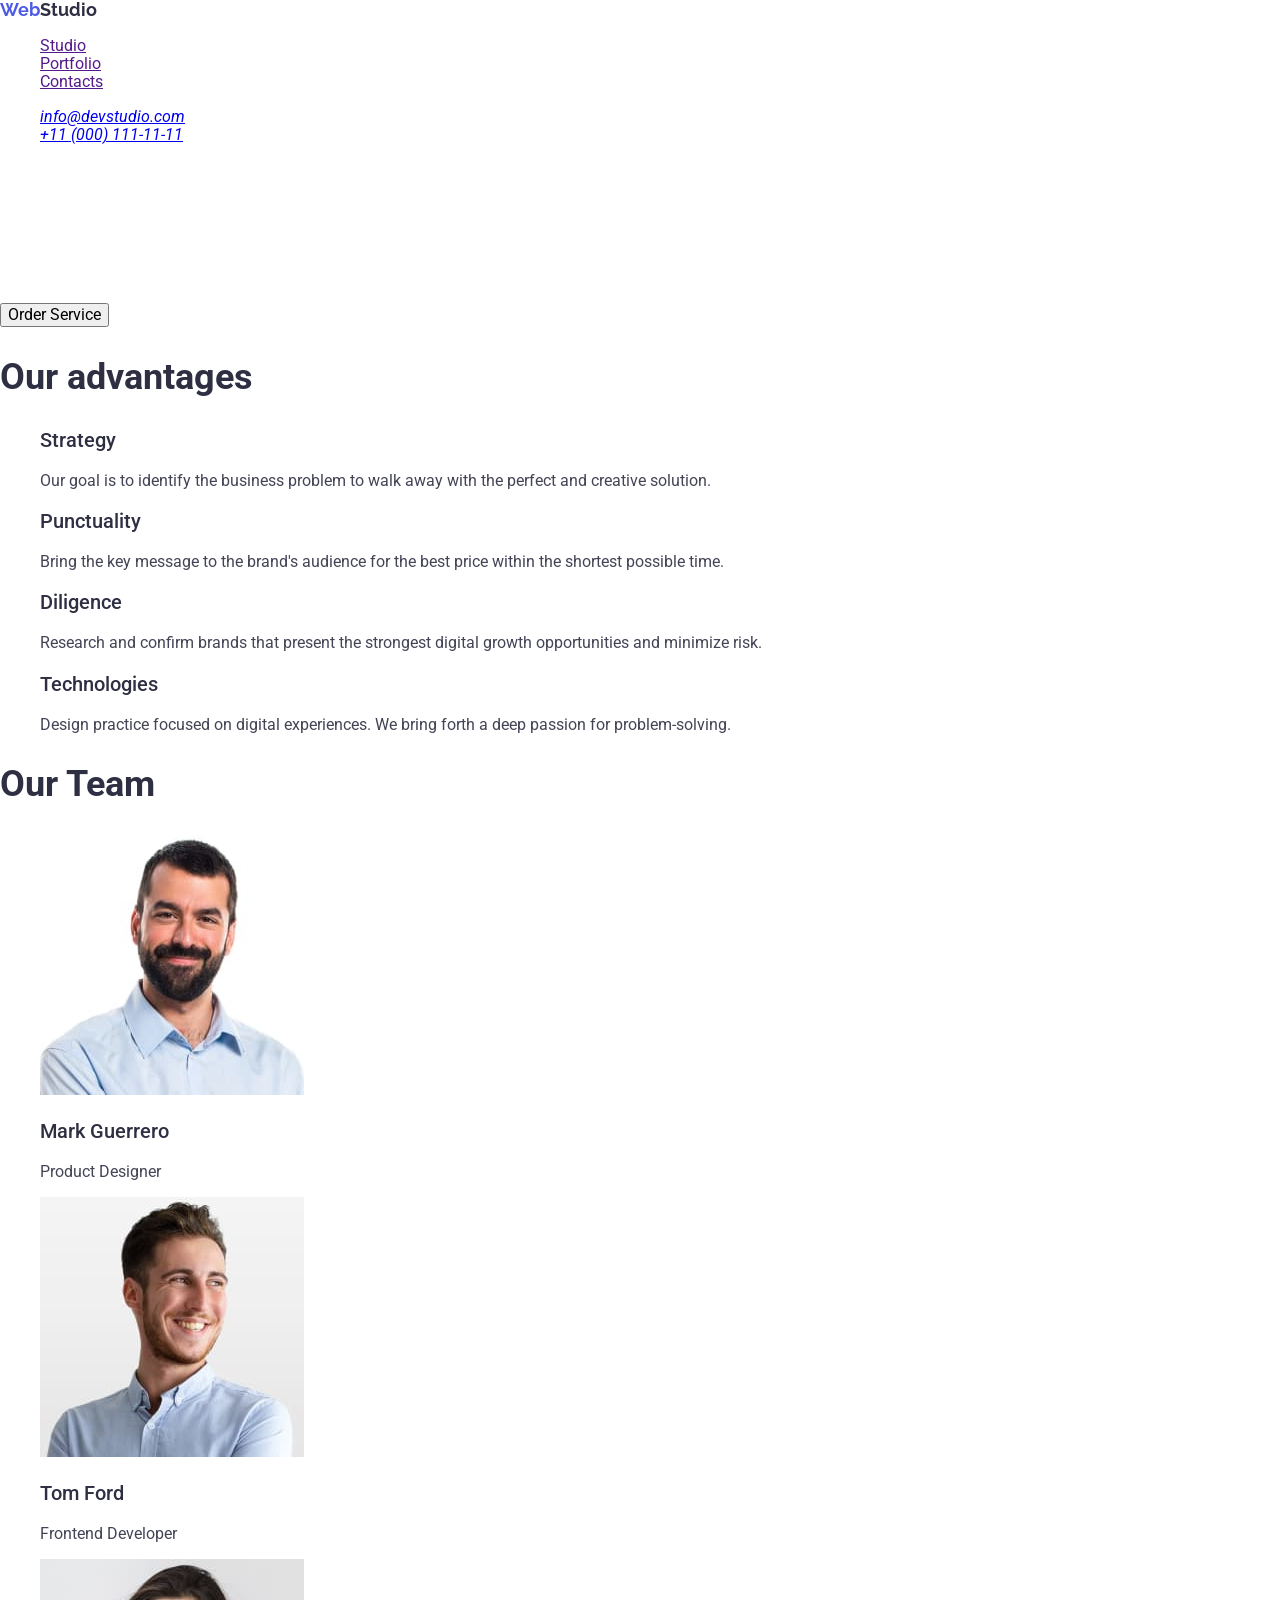
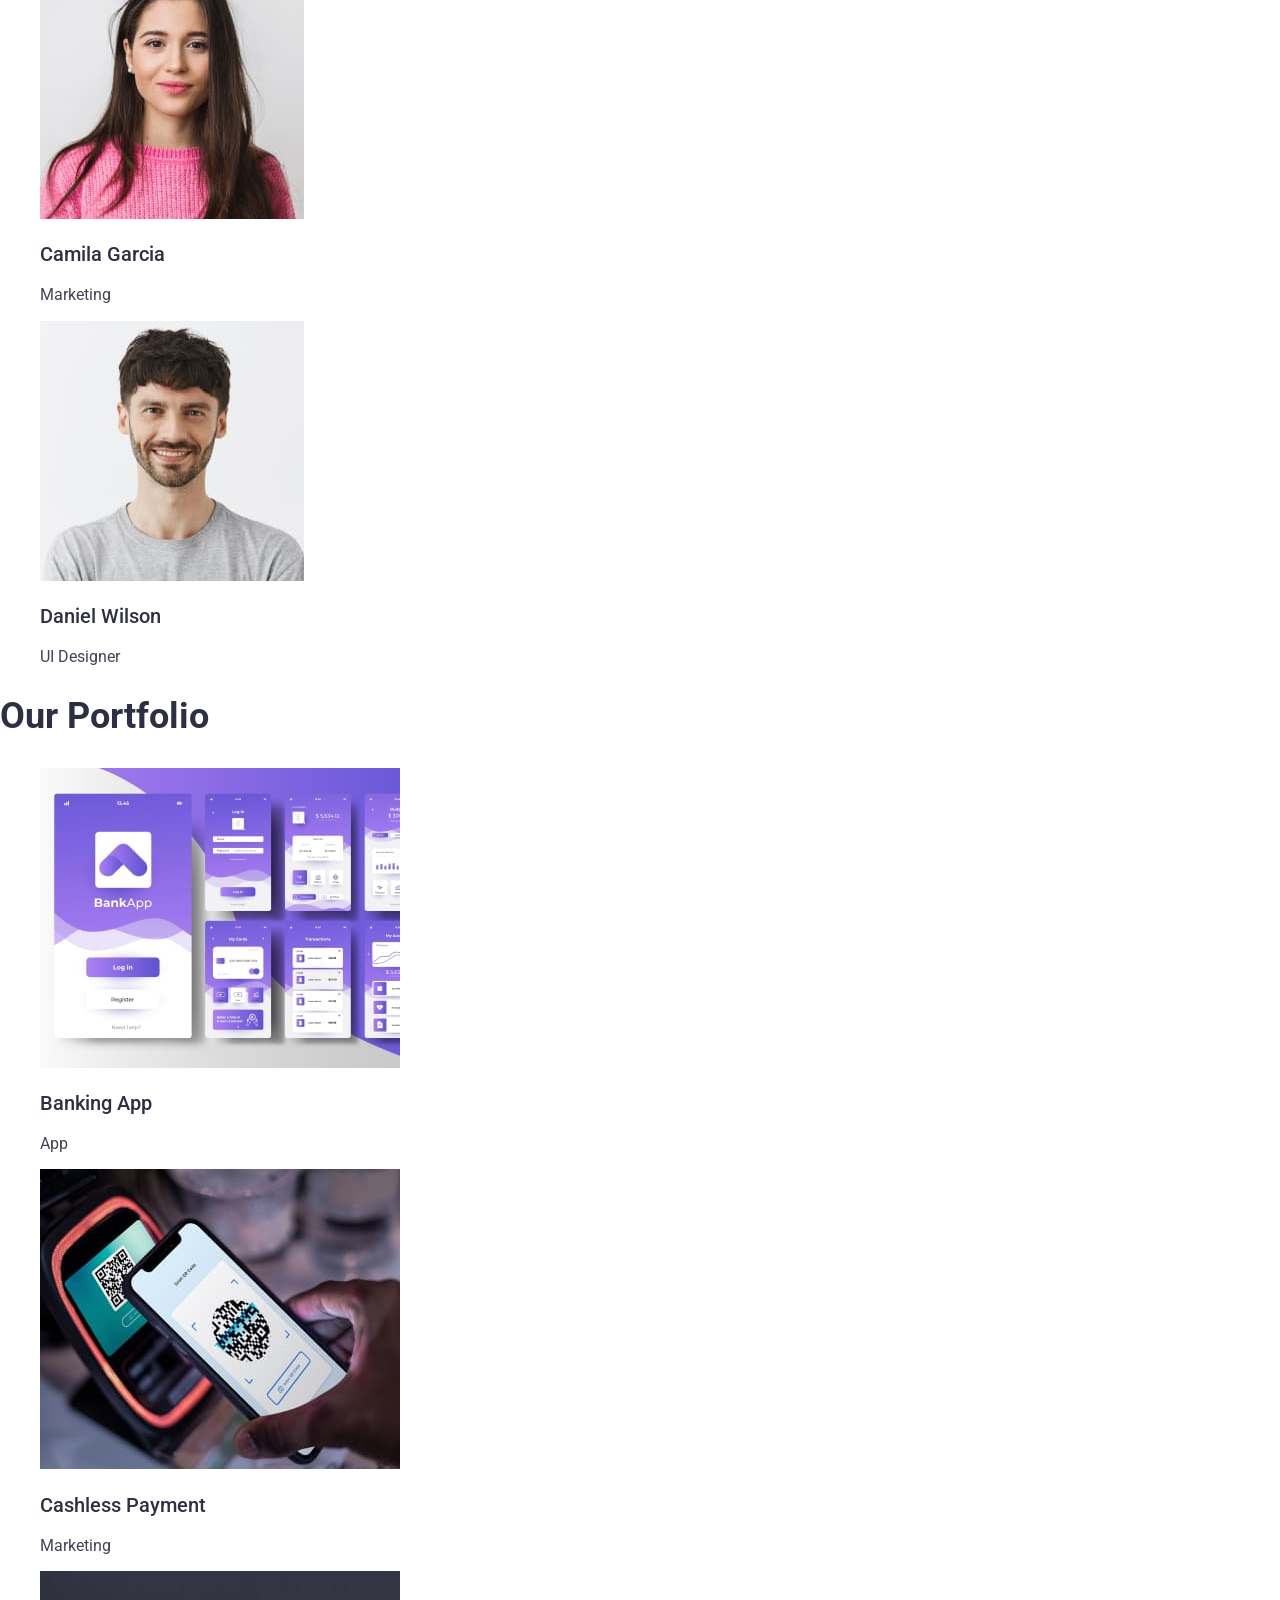
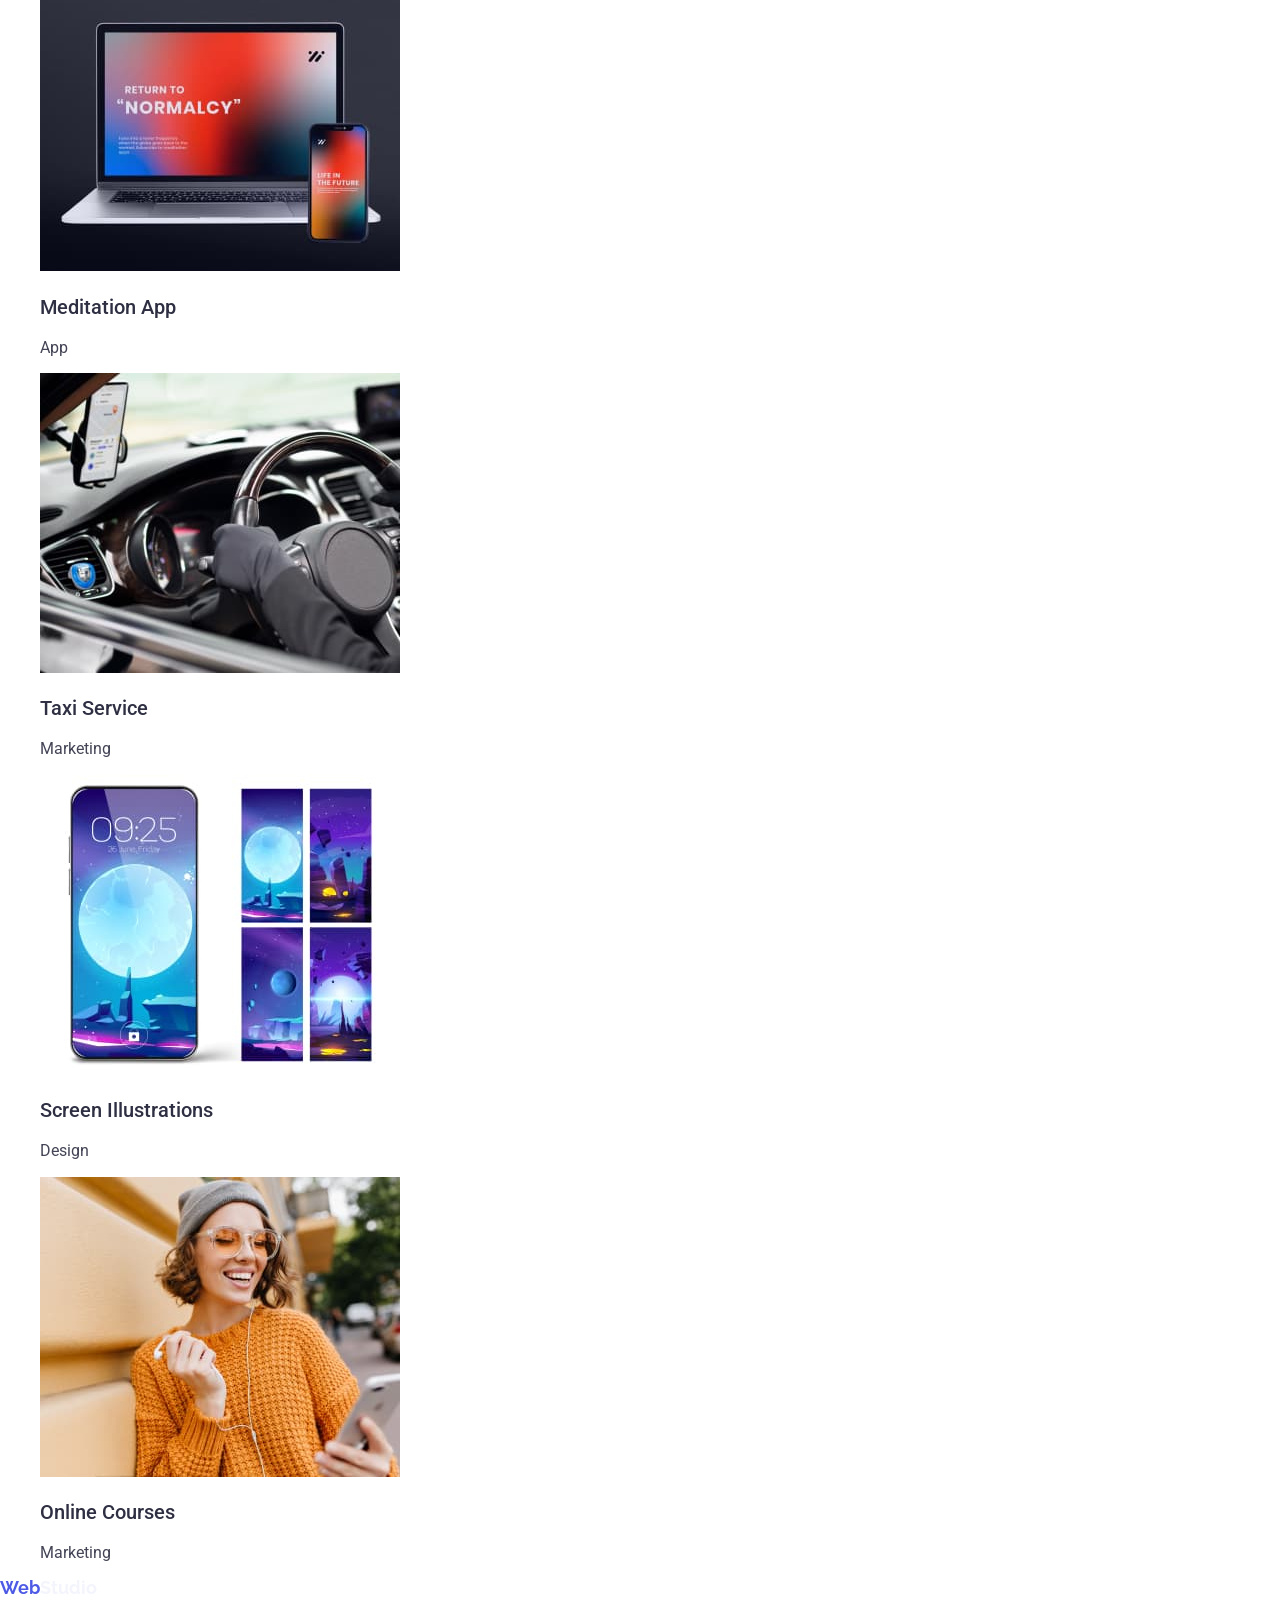
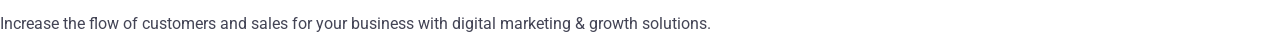
==== index.html @ 0eb59079 "add logo" ====
<!DOCTYPE html>
<html lang="en">
<head>
    <meta charset="UTF-8">
    <meta name="viewport" content="width=device-width, initial-scale=1.0">
    <title>Document</title>
    <link rel="stylesheet" href="https://cdn.jsdelivr.net/npm/modern-normalize@2.0.0/modern-normalize.min.css">
    <link rel="preconnect" href="https://fonts.googleapis.com">
    <link rel="preconnect" href="https://fonts.gstatic.com" crossorigin>
    <link href="https://fonts.googleapis.com/css2?family=Raleway:wght@800&family=Roboto:wght@400;500;700;900&display=swap"
        rel="stylesheet">
    <link rel="stylesheet" href="./css/styles.css" />
</head>
<body>
    <header>
        <nav class="site-nav">
        <a class="link-logo" href="./index.html">
            Web<span class="logo-header">Studio</span>
        </a>
        <ul>
            <li>
                <a class="link" href="">Studio</a>
            </li>
            <li>
                <a class="link" href="">Portfolio</a>
            </li>
            <li>
                <a class="link" href="">Contacts</a>
            </li>
        </ul>
        </nav>
        <address>
        <ul>
            <li><a  href="mailto:info@devstudio.com">info@devstudio.com</a></li>
            <li><a  href="tel:+110001111111">+11 (000) 111-11-11</a></li>
        </ul>
        </address>

    </header>
    <main>
     <section  class="hero">
        <h1 class="hero-title">Effective Solutions for Your Business</h1>
        <button type="button" class="button">Order Service</button>
     </section>
     <section>
        <h2>Our advantages</h2>
        <ul>
            <li>
               <h3>Strategy</h3>
               <p>
                  Our goal is to identify the business
                  problem to walk away with the perfect and creative solution.
               </p>
            </li>
            <li>
                <h3>Punctuality</h3>
                <p>
                   Bring the key message to the brand's audience for the best price within the shortest possible time.
                </p>
            </li>
            <li>
                <h3>Diligence</h3>
                <p>
                   Research and confirm brands that present the strongest digital growth opportunities and minimize risk.
                </p>
            </li>
            <li>
                <h3>Technologies</h3>
                <p>
                   Design practice focused on digital experiences. We bring forth a deep passion for problem-solving.
                </p>
            </li>
        </ul>
     </section>
     <section>
        <h2>Our Team</h2>
        <ul>
            <li>
                <img src="./images/mark.jpg" alt="smiling man with beard in blue shirt" width="264" />
                <h3>Mark Guerrero</h3>
                <p>Product Designer</p>
            </li>
            <li>
                <img src="./images/tom.jpg" alt="smiling man in blue shirt" width="264" />
                <h3>Tom Ford</h3>
                <p>Frontend Developer</p>
            </li>
            <li>
                <img src="./images/camila.jpg" alt="beautiful woman with long hair" width="264" />
                <h3>Camila Garcia</h3>
                <p>Marketing</p>
            </li>
            <li>
                <img src="./images/daniel.jpg" alt="smiling man in gray t-shirt" width="264" />
                <h3>Daniel Wilson</h3>
                <p>UI Designer</p>
            </li>
        </ul>
     </section>
     <section>
        <h2>Our Portfolio</h2>
        <ul>
            <li>
                <img src="./images/portfolio-banking.jpg"  alt="application" width="360" />
               
                <h3>Banking App</h3>
                <p>App</p>
            </li>
            <li>
                <img src="./images/portfolio-cashless.jpg"  alt="phone cachless payment" width="360" />
                <h3>Cashless Payment</h3>
                <p>Marketing</p>
            </li>
            <li>
                <img src="./images/portfolio-meditation.jpg"  alt="laptop" width="360" />
                <h3>Meditation App</h3>
                <p>App</p>
            </li>
            <li>
                <img src="./images/portfolio-taxi.jpg"  alt="steering wheel" width="360" />
                <h3>Taxi Service</h3>
                <p>Marketing</p>
            </li>
            <li>
                <img src="./images/portfolio-screen.jpg"  alt="screen on the phone" width="360" />
                <h3>Screen Illustrations</h3>
                <p>Design</p>
            </li>
            <li>
                <img src="./images/portfolio-online.jpg"  alt="girl with phone" width="360" />
                <h3>Online Courses</h3>
                <p>Marketing</p>
            </li>
        </ul>


     </section>
    </main>
    <footer>
     <a class="link-logo" href="./index.html">
        Web<span class="logo-footer">Studio</span>
    </a>
     <p>Increase the flow of customers and sales for your business with digital marketing & growth solutions.</p>
    </footer>
</body>
</html>
---- css/styles.css ----
/* color
iris - #4D5AE5; primary brand
ocean -#404BBf; pressed
navy blue -#2E2F42; dark
green - #31D0AA;  success
slate - #434455;  text
ligth slate -#8E8F99;  subtle text
cornflower - #E7E9FC;  accent
cloud - #F4F4FD; light background
navy blue modal - #2E2F42; modal overlay
grey - #2E2F42; hero background               ?
white - #FFFFFF; white background
dairy - #FCFCFC; modal background

*/


body {
    background-color: #ffffff;
    color: #434455;
    font-family: Roboto, sans-serif;
    font-weight: 400;
    font-size: 16px;

    
}
ul {
    list-style-type: none;
}

/*Headlines*/
h1 {
    color: #ffffff;
    font-weight: 700;
    font-size: 56px;
    line-height: 1.17;
    text-align: center;

}
h2 {
    color: #2E2F42;
    font-weight: 700;
    font-size: 36px;
}
h3 {
    color: #2E2F42;
    font-weight: 500;
    font-size: 20px;
}
/*Header*/
/*Logo*/
.link-logo {
    font-family: Raleway;
    font-weight: 700;
    font-size: 18px;
    color: #4D5AE5;
    text-decoration: none;
}
.logo-header {
    color: #2E2F42;
}
.logo-footer {
    color: #F4F4FD;
}
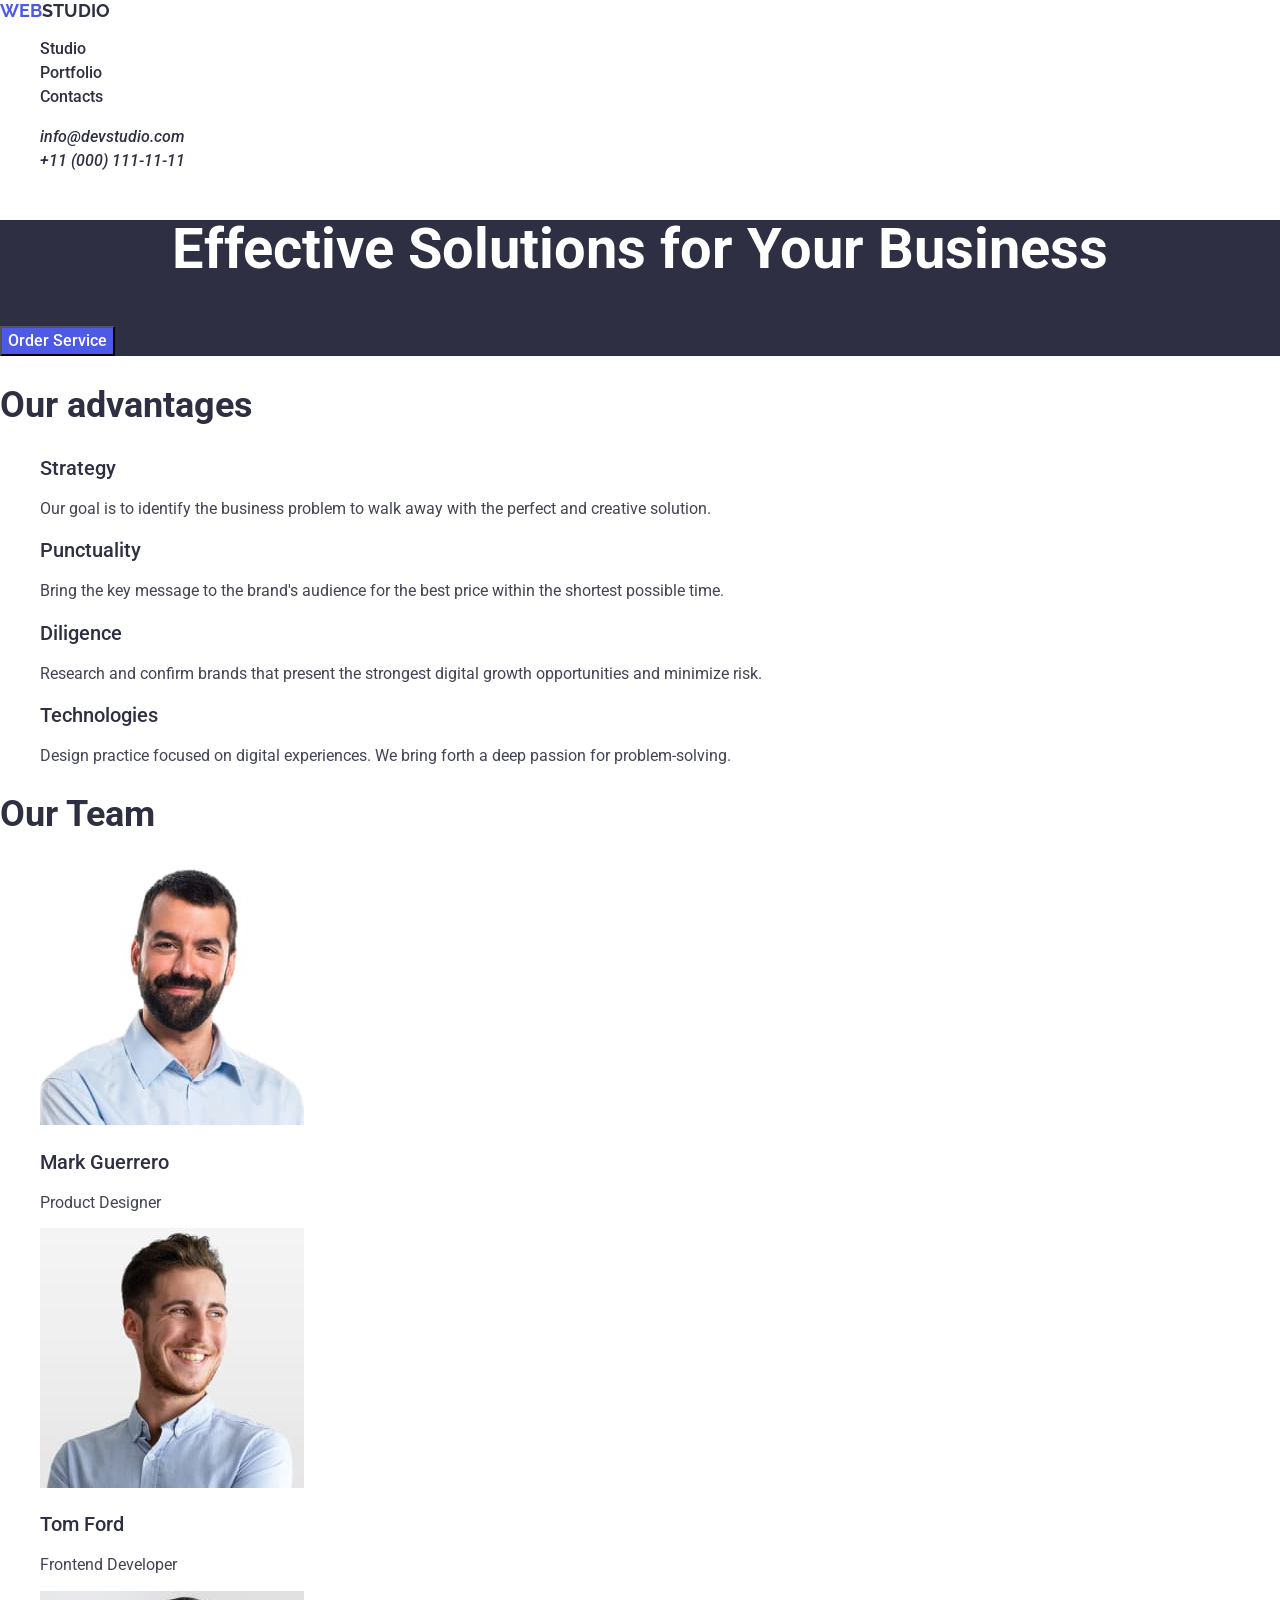
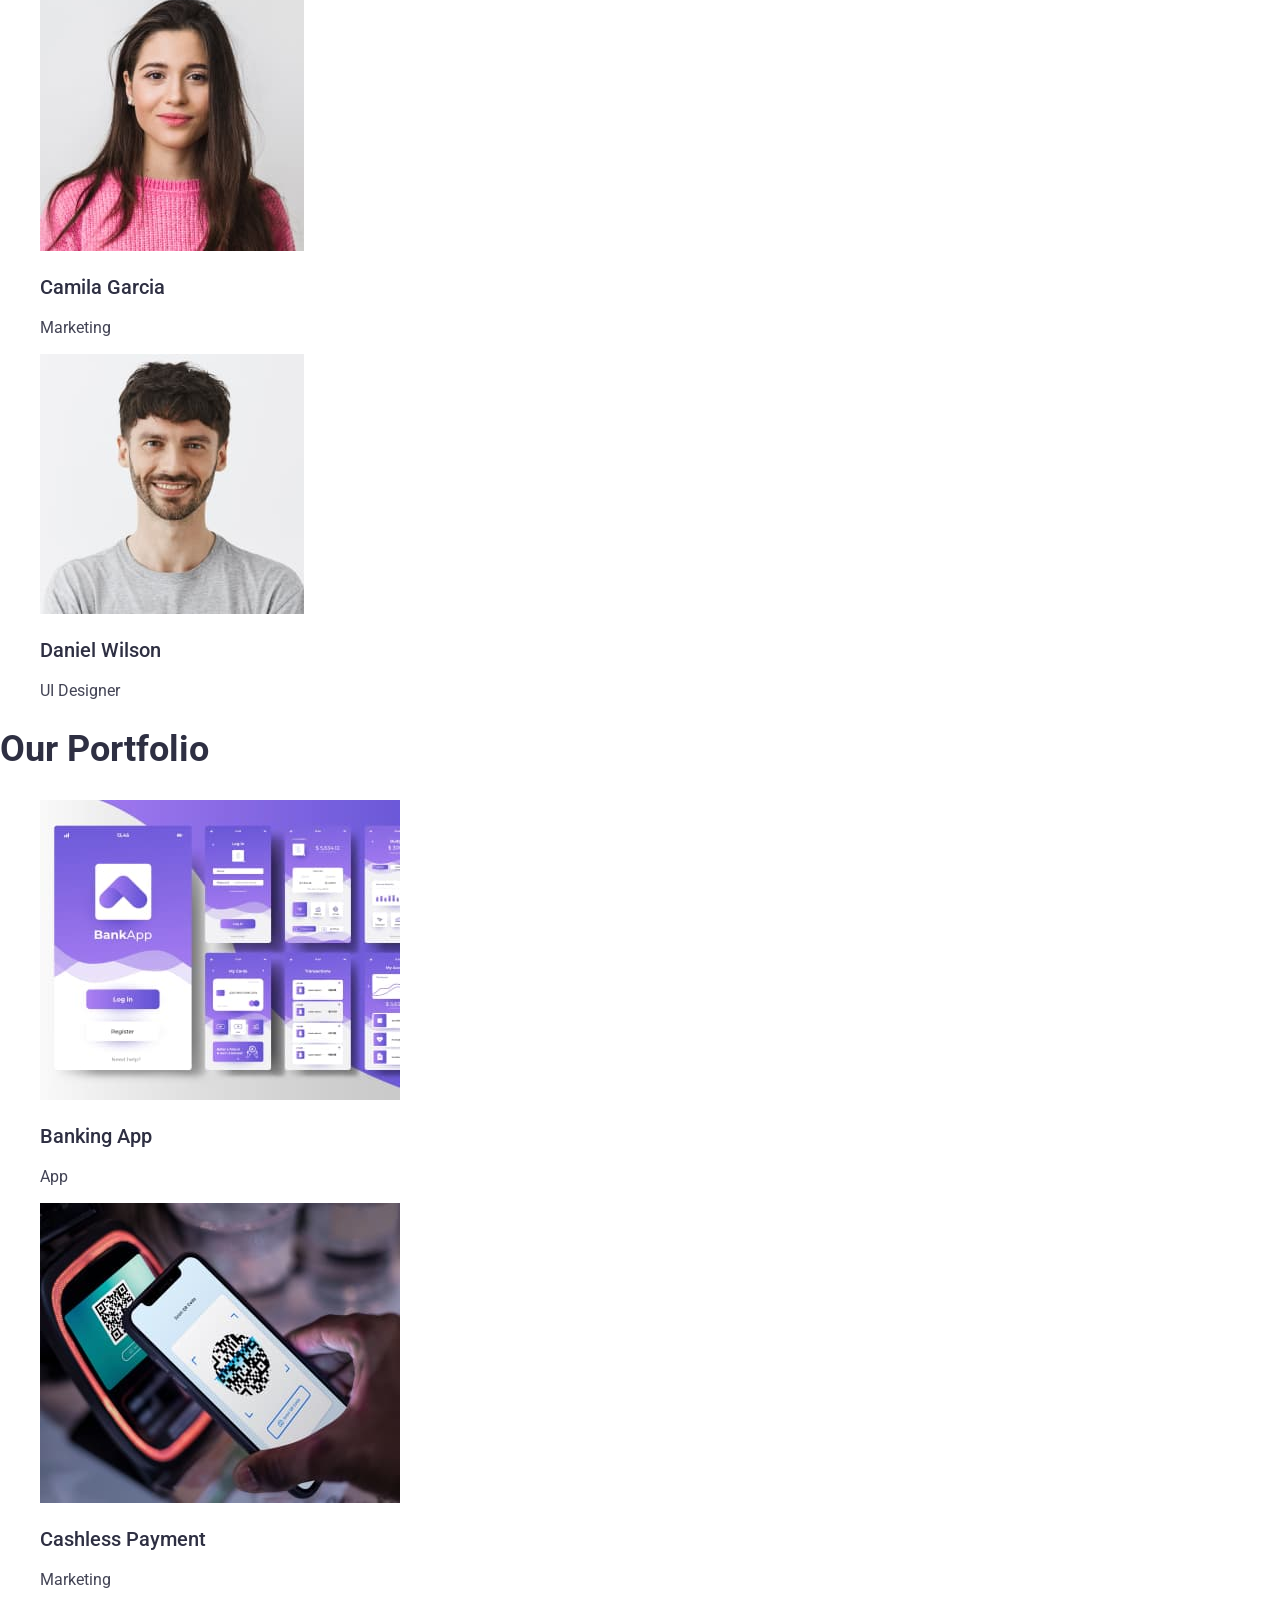
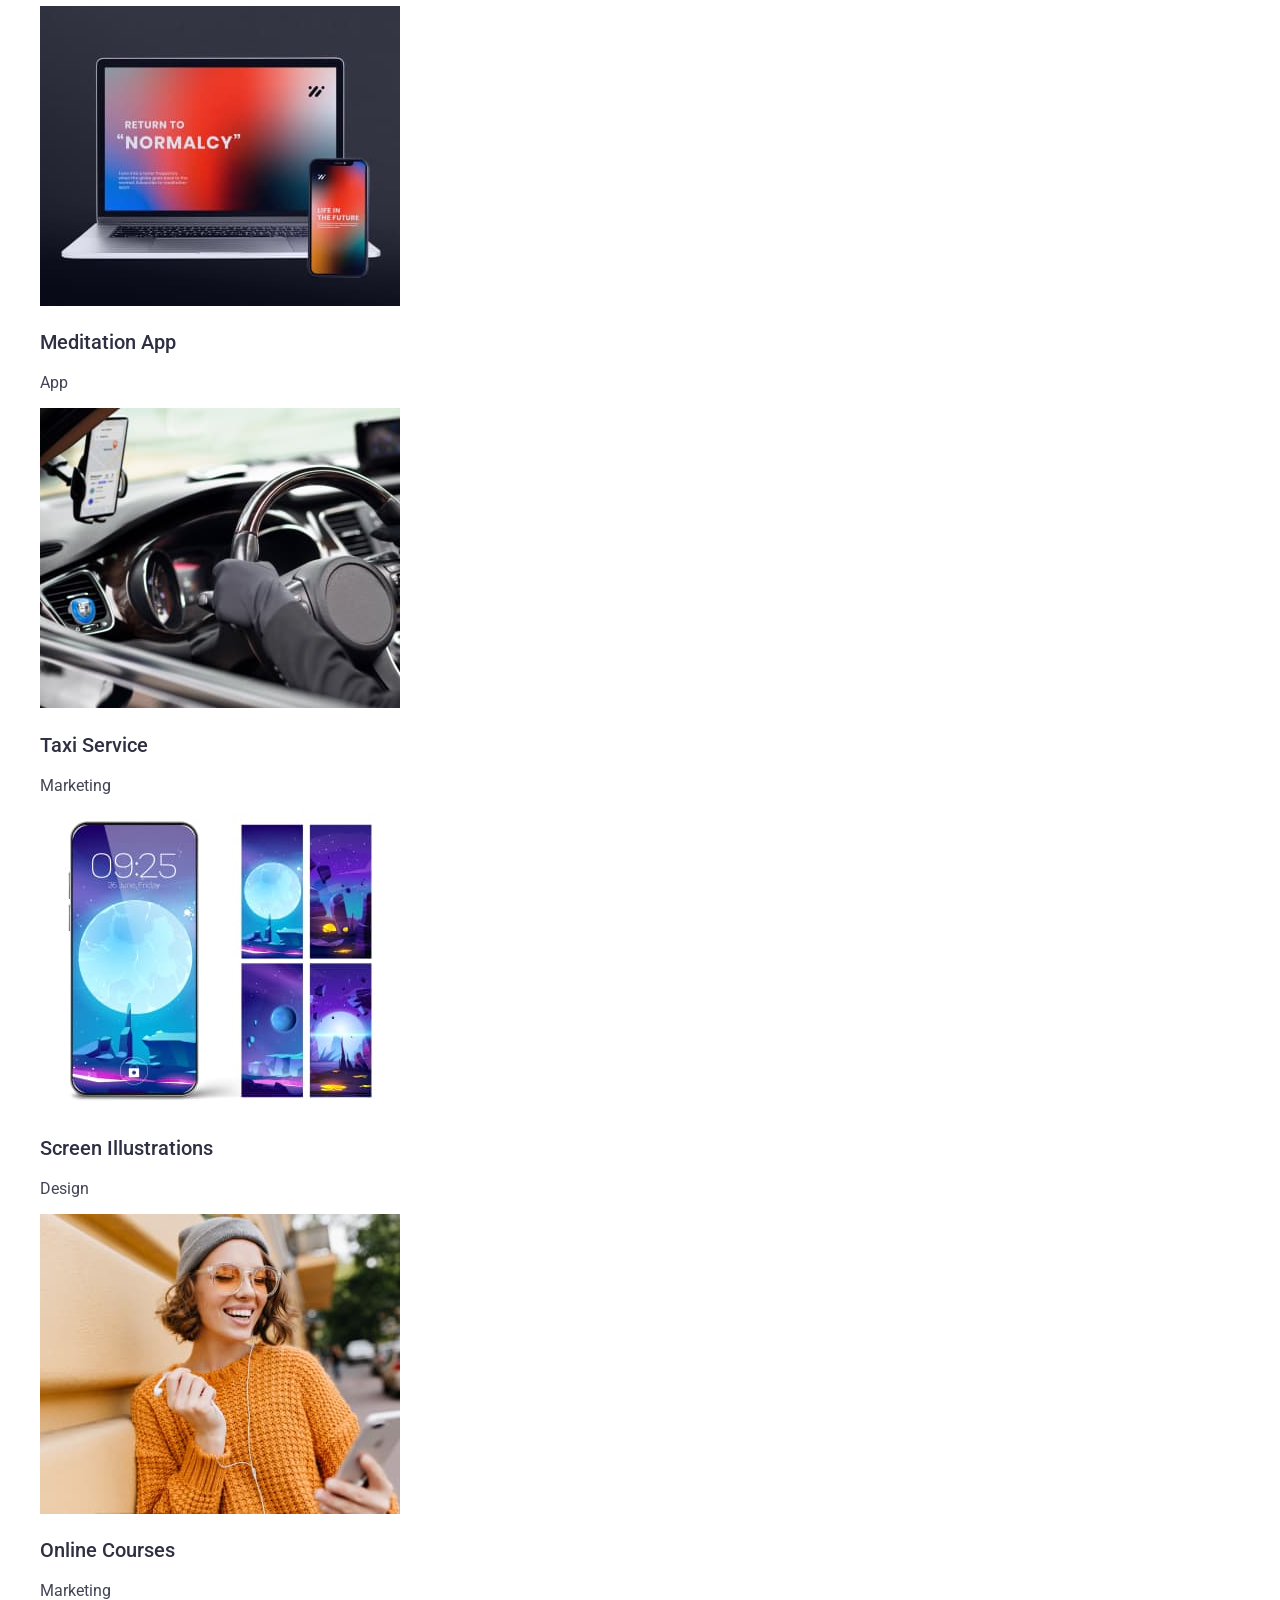
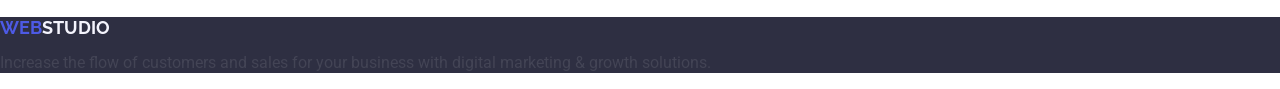
==== commit 1a187c91: "logo and button" ====
--- a/index.html
+++ b/index.html
@@ -29,10 +29,10 @@
             </li>
         </ul>
         </nav>
-        <address>
+        <address class="contact">
         <ul>
-            <li><a  href="mailto:info@devstudio.com">info@devstudio.com</a></li>
-            <li><a  href="tel:+110001111111">+11 (000) 111-11-11</a></li>
+            <li><a class="link "  href="mailto:info@devstudio.com">info@devstudio.com</a></li>
+            <li><a class="link" href="tel:+110001111111">+11 (000) 111-11-11</a></li>
         </ul>
         </address>
 
@@ -136,7 +136,7 @@
 
      </section>
     </main>
-    <footer>
+    <footer class="footer">
      <a class="link-logo" href="./index.html">
         Web<span class="logo-footer">Studio</span>
     </a>
--- a/css/styles.css
+++ b/css/styles.css
@@ -33,7 +33,7 @@
     color: #ffffff;
     font-weight: 700;
     font-size: 56px;
-    line-height: 1.17;
+    line-height: 1.07;
     text-align: center;
 
 }
@@ -41,19 +41,26 @@
     color: #2E2F42;
     font-weight: 700;
     font-size: 36px;
+    line-height: 1.11;
 }
 h3 {
     color: #2E2F42;
     font-weight: 500;
     font-size: 20px;
+    line-height: 1.2;
+}
+p {
+
 }
 /*Header*/
 /*Logo*/
 .link-logo {
-    font-family: Raleway;
+    font-family: Raleway, sans-serif;
     font-weight: 700;
     font-size: 18px;
     color: #4D5AE5;
+    line-height: 1.17;
+    text-transform: uppercase;
     text-decoration: none;
 }
 .logo-header {
@@ -61,4 +68,42 @@
 }
 .logo-footer {
     color: #F4F4FD;
+}
+.link {
+    text-decoration: none;
+    color: #2E2F42 ;
+    font-weight: 500;
+    line-height: 1.5;
+
+}
+.link:hover {
+    color: #404BBf
+}
+.link:focus {
+    color: #404BBf
+}
+.contact .link{
+    text-decoration: none;
+    line-height: 1.5;
+}
+/*Hero*/
+.hero {
+    background-color: #2E2F42 ;
+}
+/*Button*/
+.button {
+    background-color: #4D5AE5 ;
+    color: #FFFFFF;
+    font-weight: 500;
+    line-height: 1.5;
+    align-items: center;
+    text-align: center;
+    cursor: pointer;
+}
+.button:hover {
+    background-color: #404BBf;
+}
+/*Footer*/
+footer {
+    background-color: #2E2F42;
 }
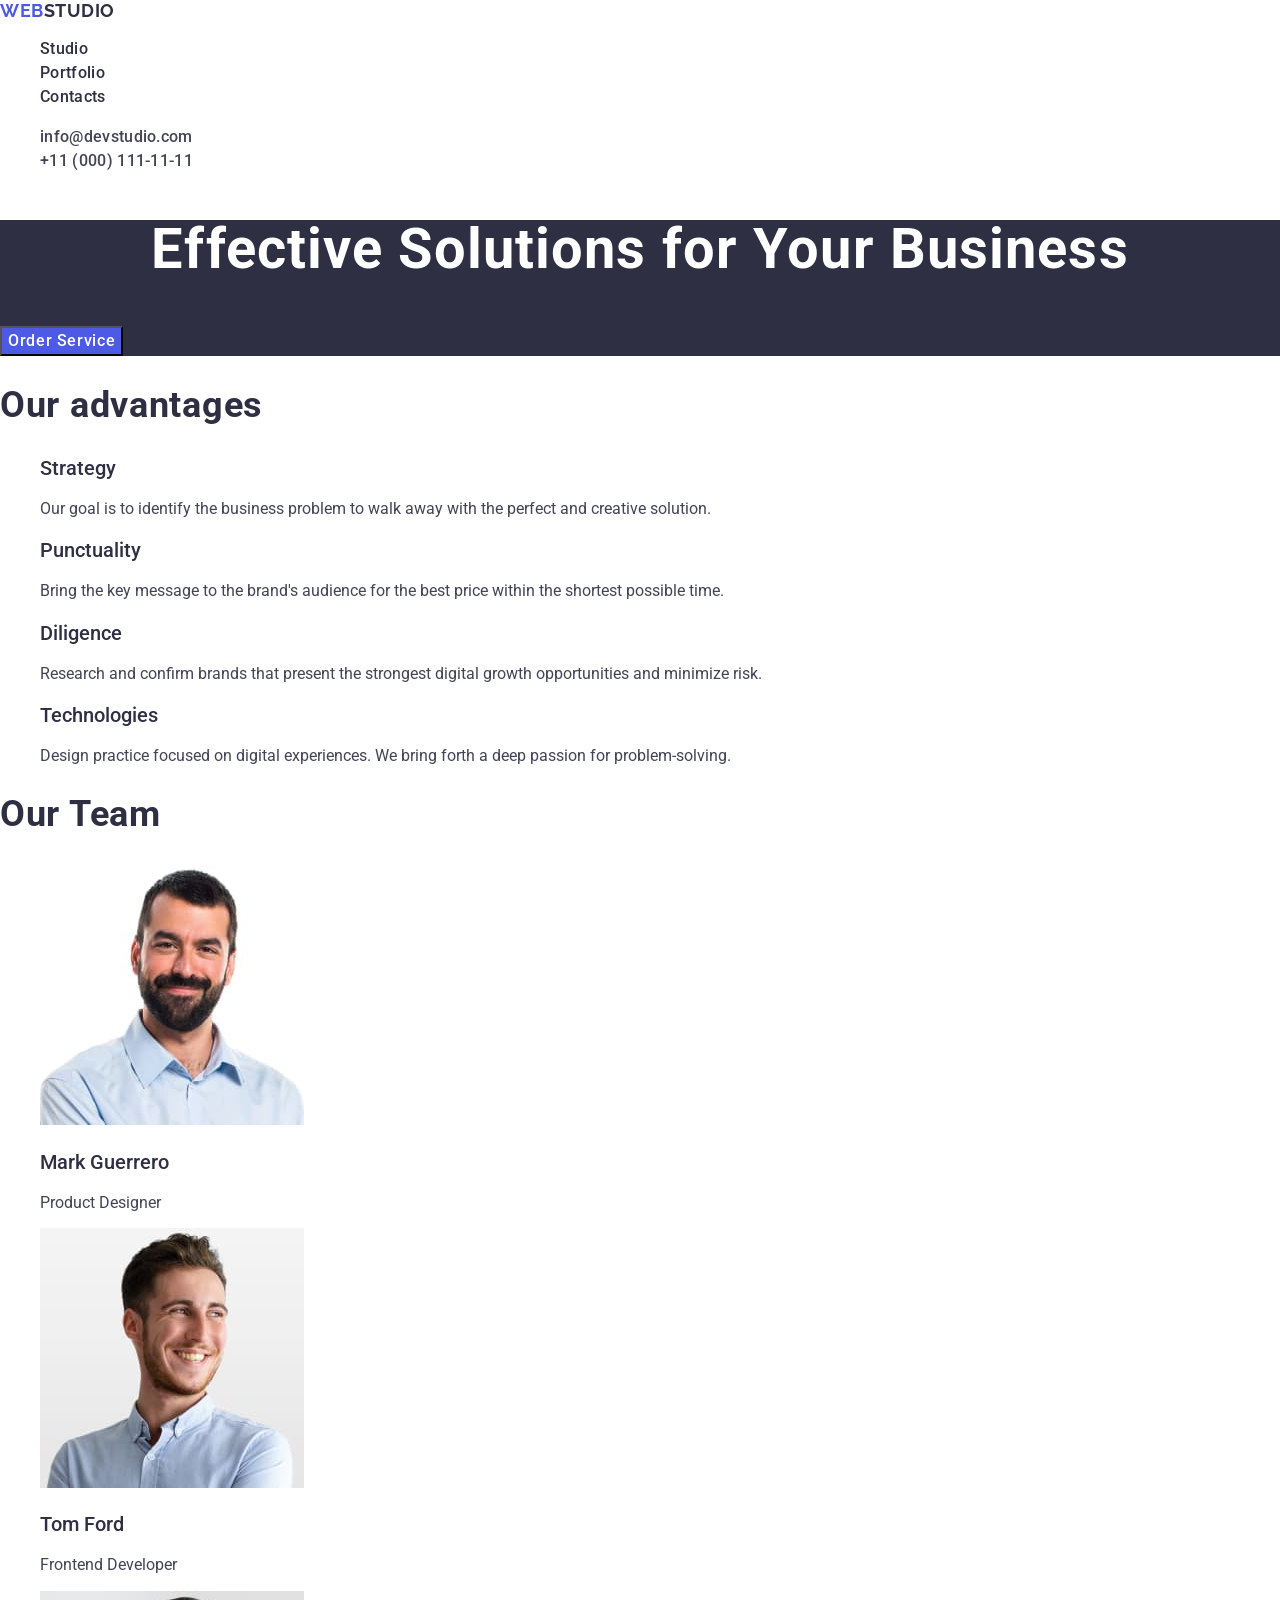
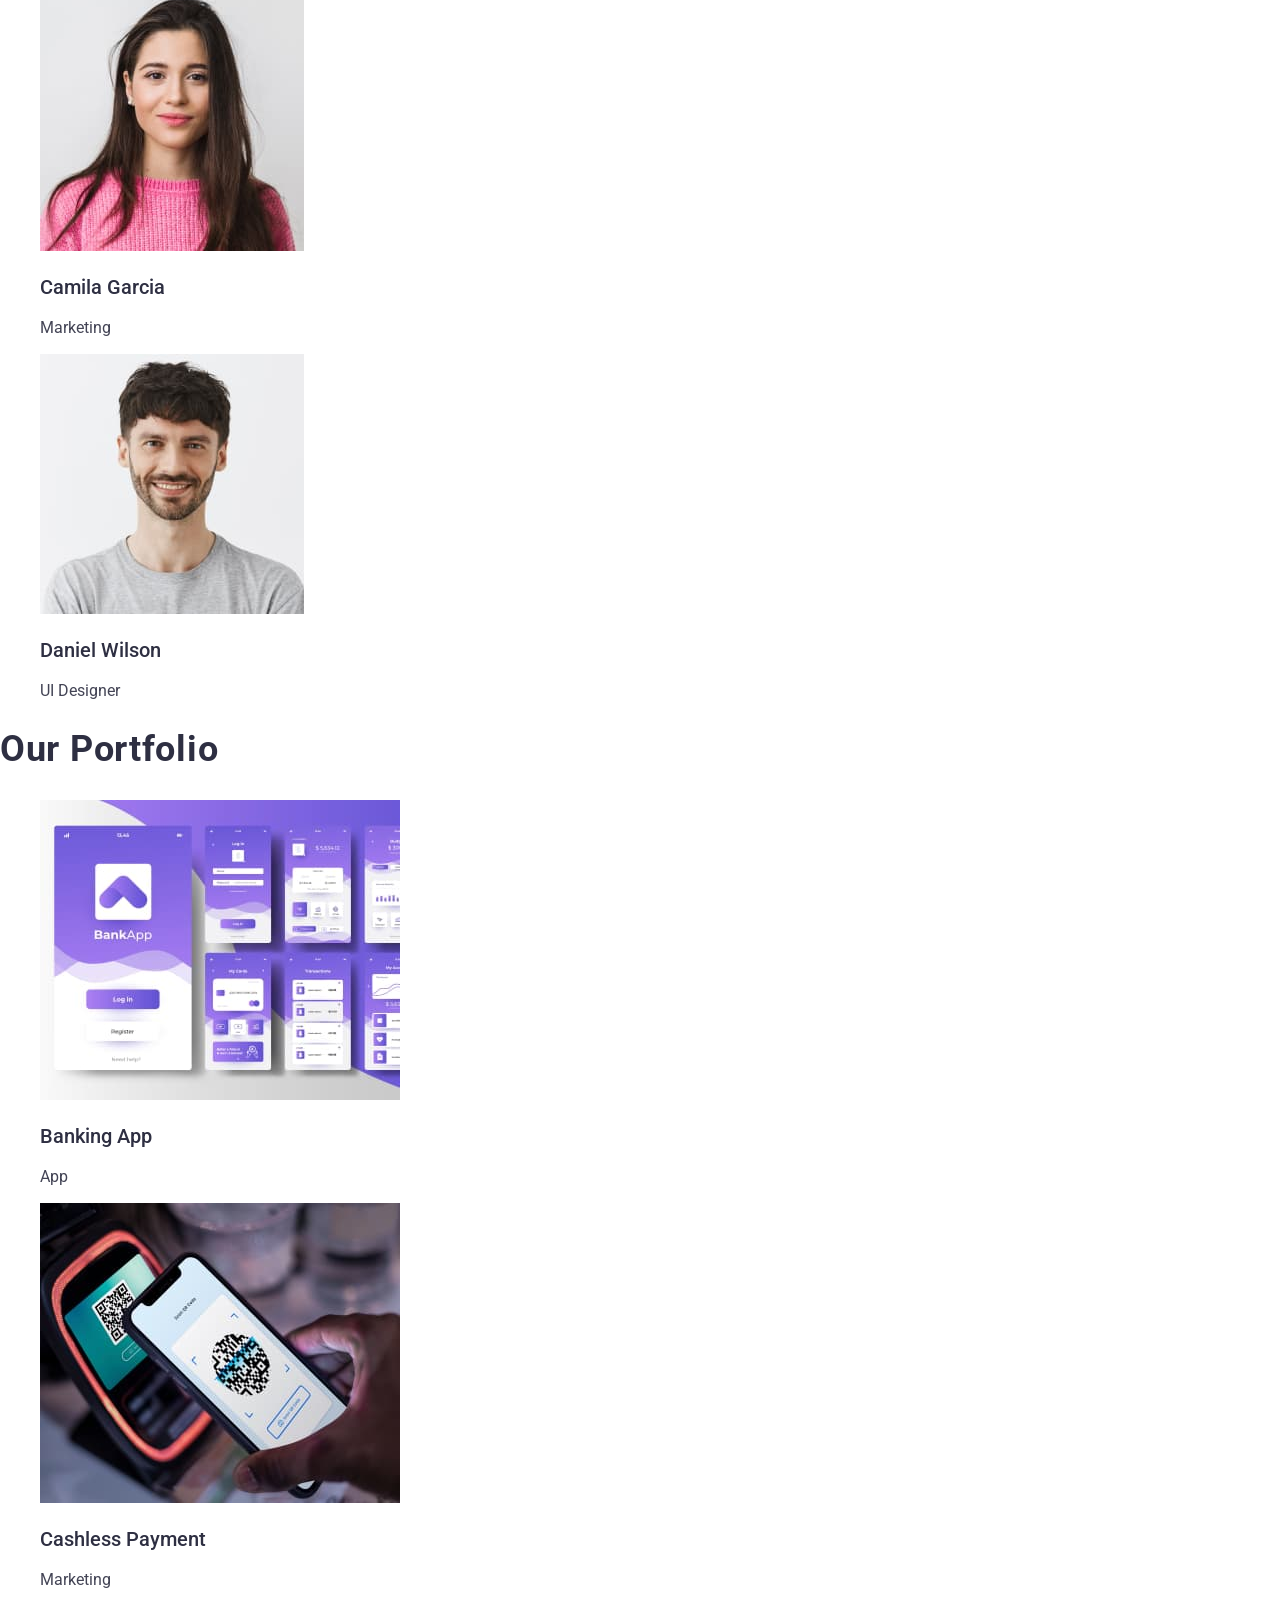
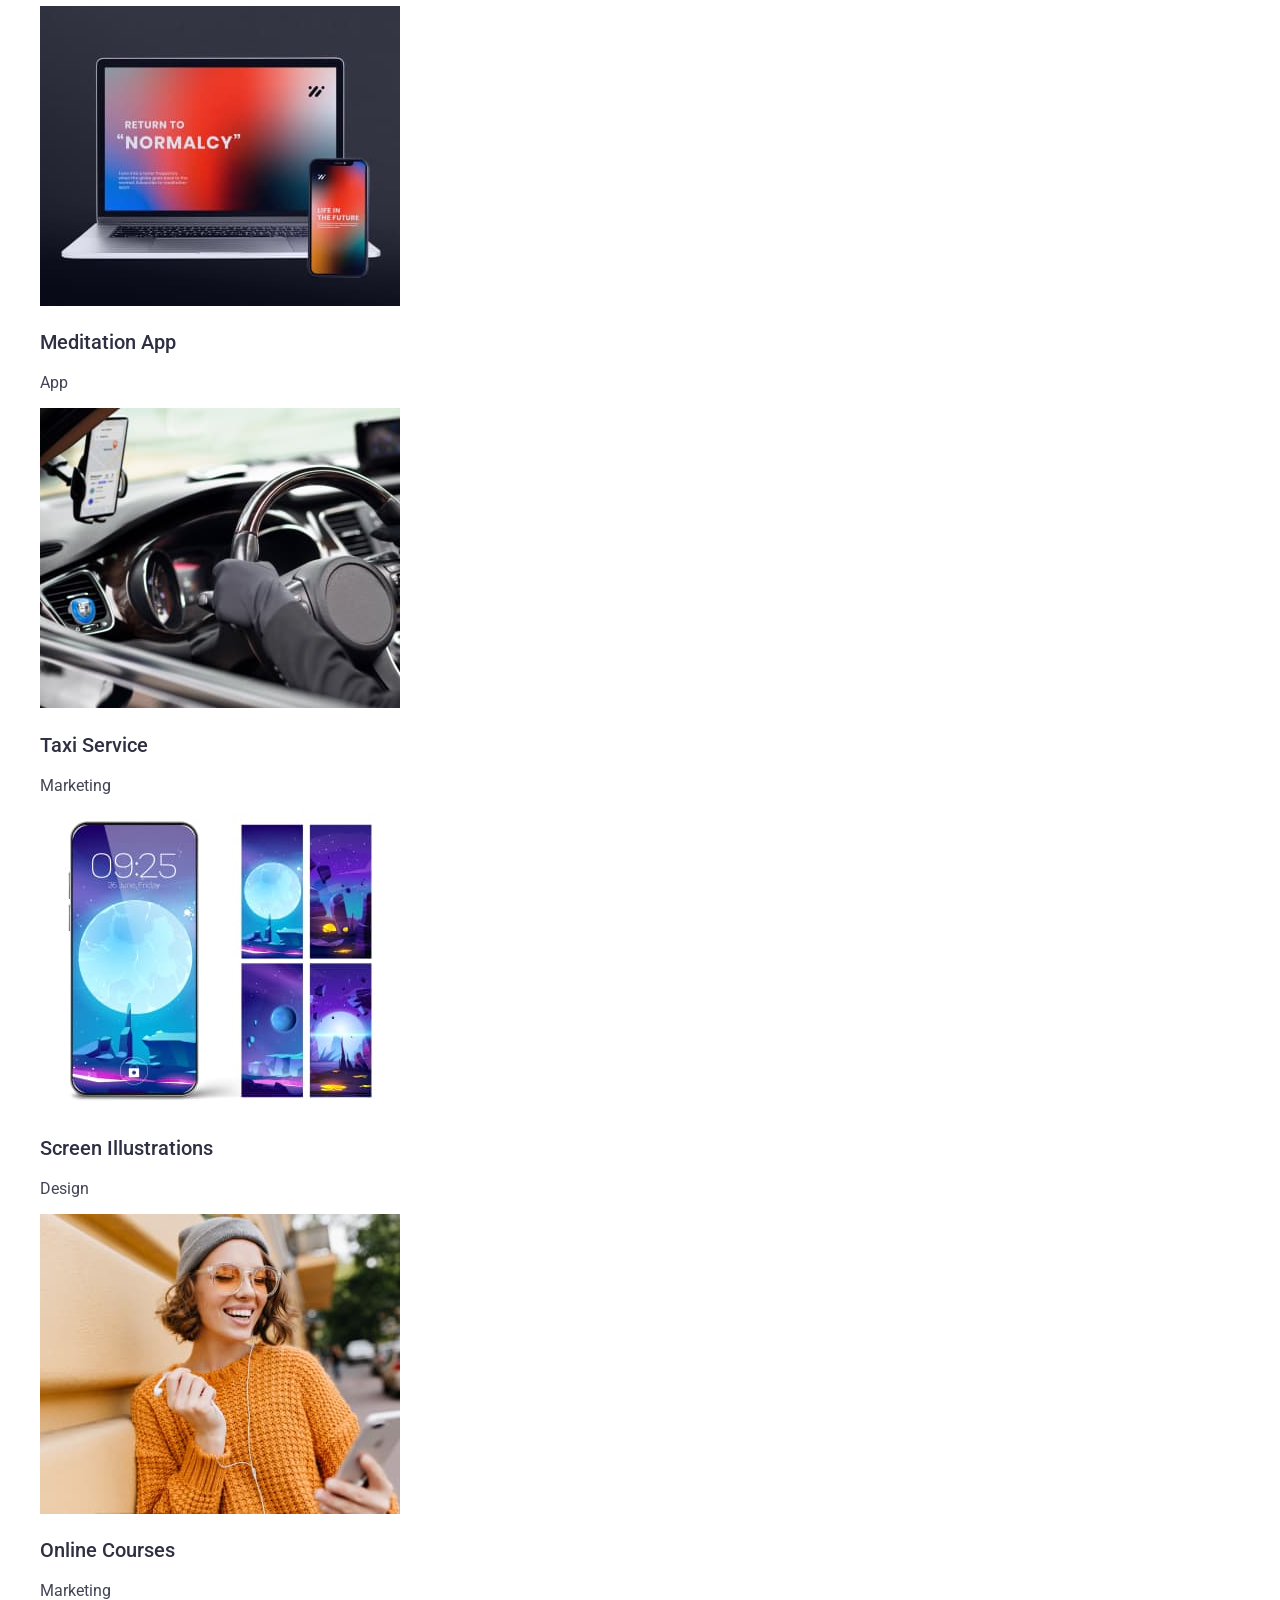
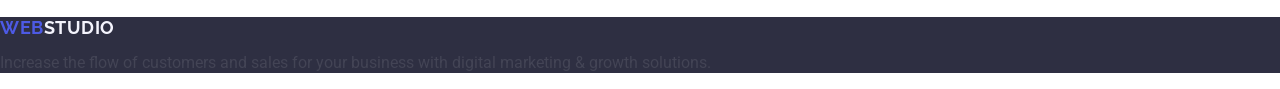
==== commit dc748115: "changed" ====
--- a/index.html
+++ b/index.html
@@ -19,7 +19,7 @@
         </a>
         <ul>
             <li>
-                <a class="link" href="">Studio</a>
+                <a class="link" href="./index.html">Studio</a>
             </li>
             <li>
                 <a class="link" href="">Portfolio</a>
--- a/css/styles.css
+++ b/css/styles.css
@@ -35,6 +35,7 @@
     font-size: 56px;
     line-height: 1.07;
     text-align: center;
+    letter-spacing: 0.02em;
 
 }
 h2 {
@@ -42,6 +43,7 @@
     font-weight: 700;
     font-size: 36px;
     line-height: 1.11;
+    letter-spacing: 0.02em
 }
 h3 {
     color: #2E2F42;
@@ -62,6 +64,7 @@
     line-height: 1.17;
     text-transform: uppercase;
     text-decoration: none;
+    letter-spacing: 0.03em
 }
 .logo-header {
     color: #2E2F42;
@@ -74,6 +77,7 @@
     color: #2E2F42 ;
     font-weight: 500;
     line-height: 1.5;
+    letter-spacing: 0.02em
 
 }
 .link:hover {
@@ -82,9 +86,15 @@
 .link:focus {
     color: #404BBf
 }
+address {
+font-style: normal
+}
 .contact .link{
     text-decoration: none;
     line-height: 1.5;
+    letter-spacing: 0.02em;
+    color: #434455;
+
 }
 /*Hero*/
 .hero {
@@ -99,8 +109,12 @@
     align-items: center;
     text-align: center;
     cursor: pointer;
+    letter-spacing: 0.04em;
 }
 .button:hover {
+    background-color: #404BBf;
+}
+.button:focus {
     background-color: #404BBf;
 }
 /*Footer*/
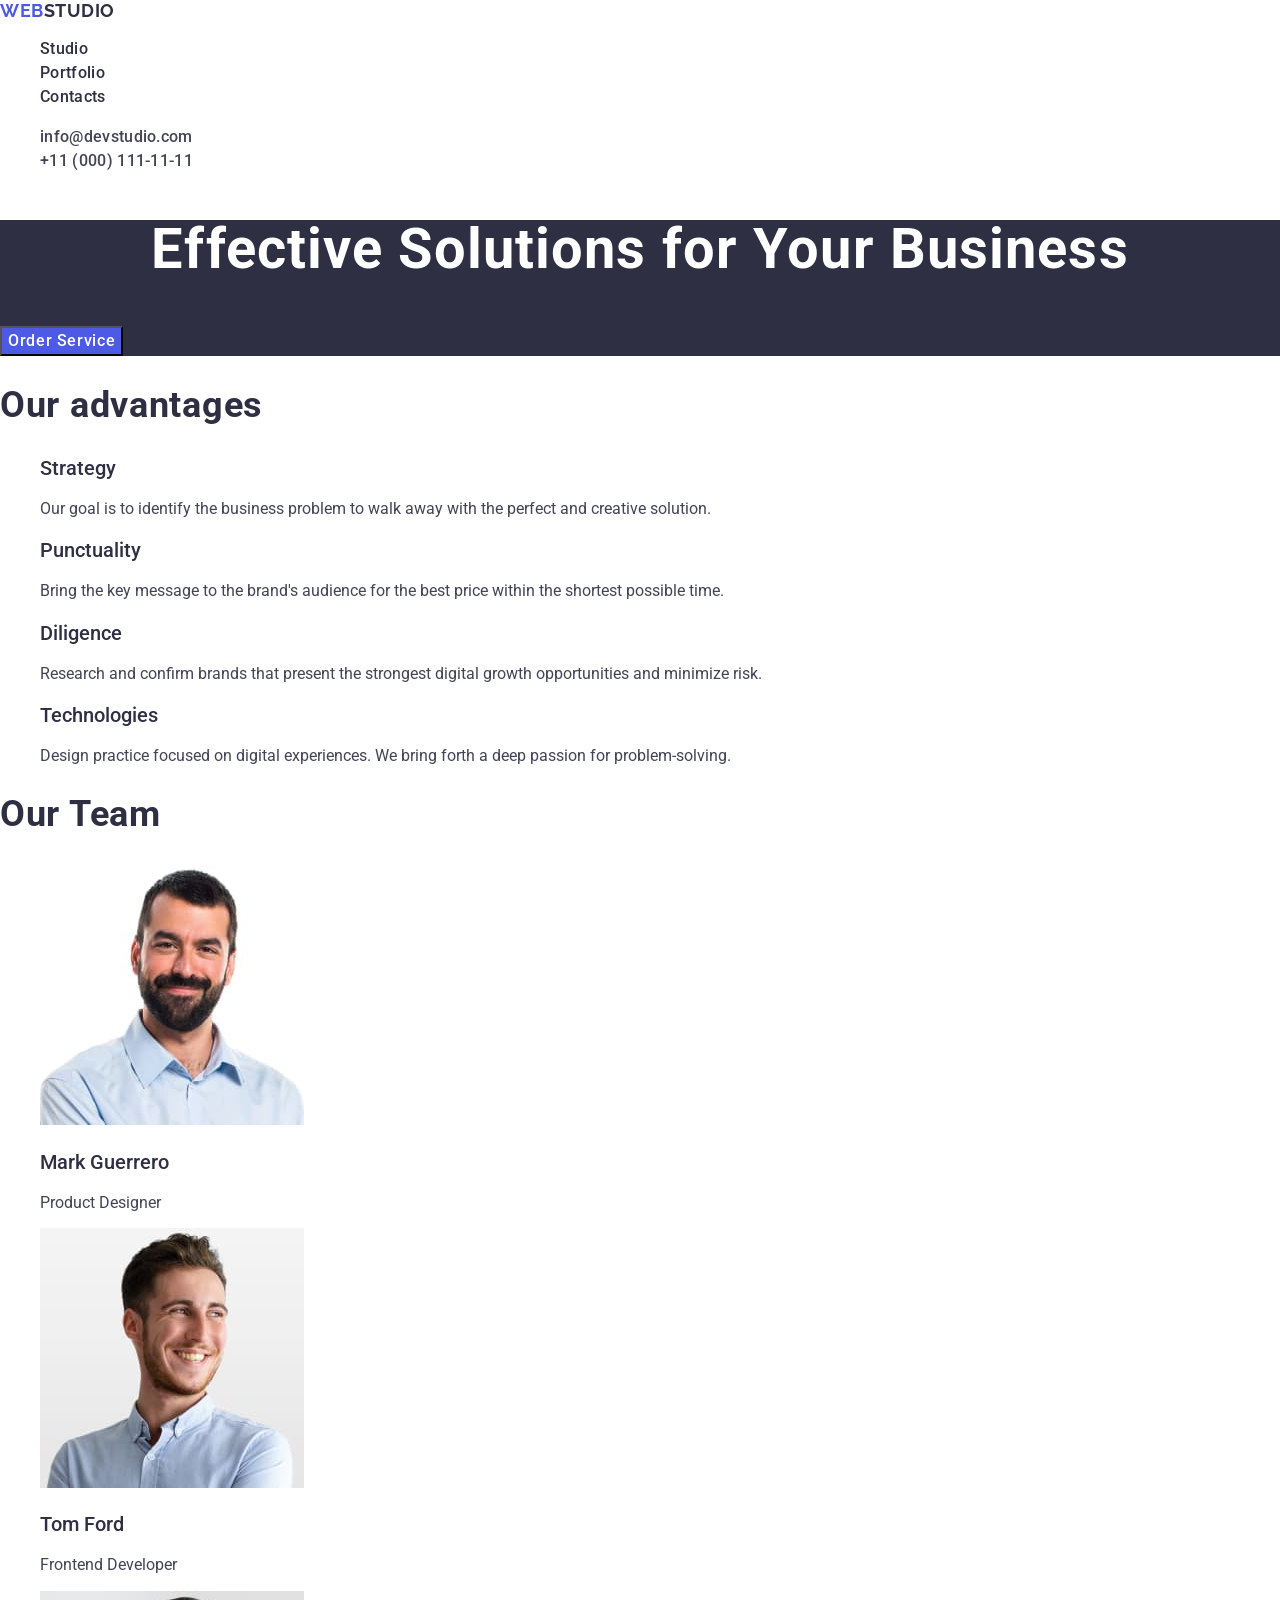
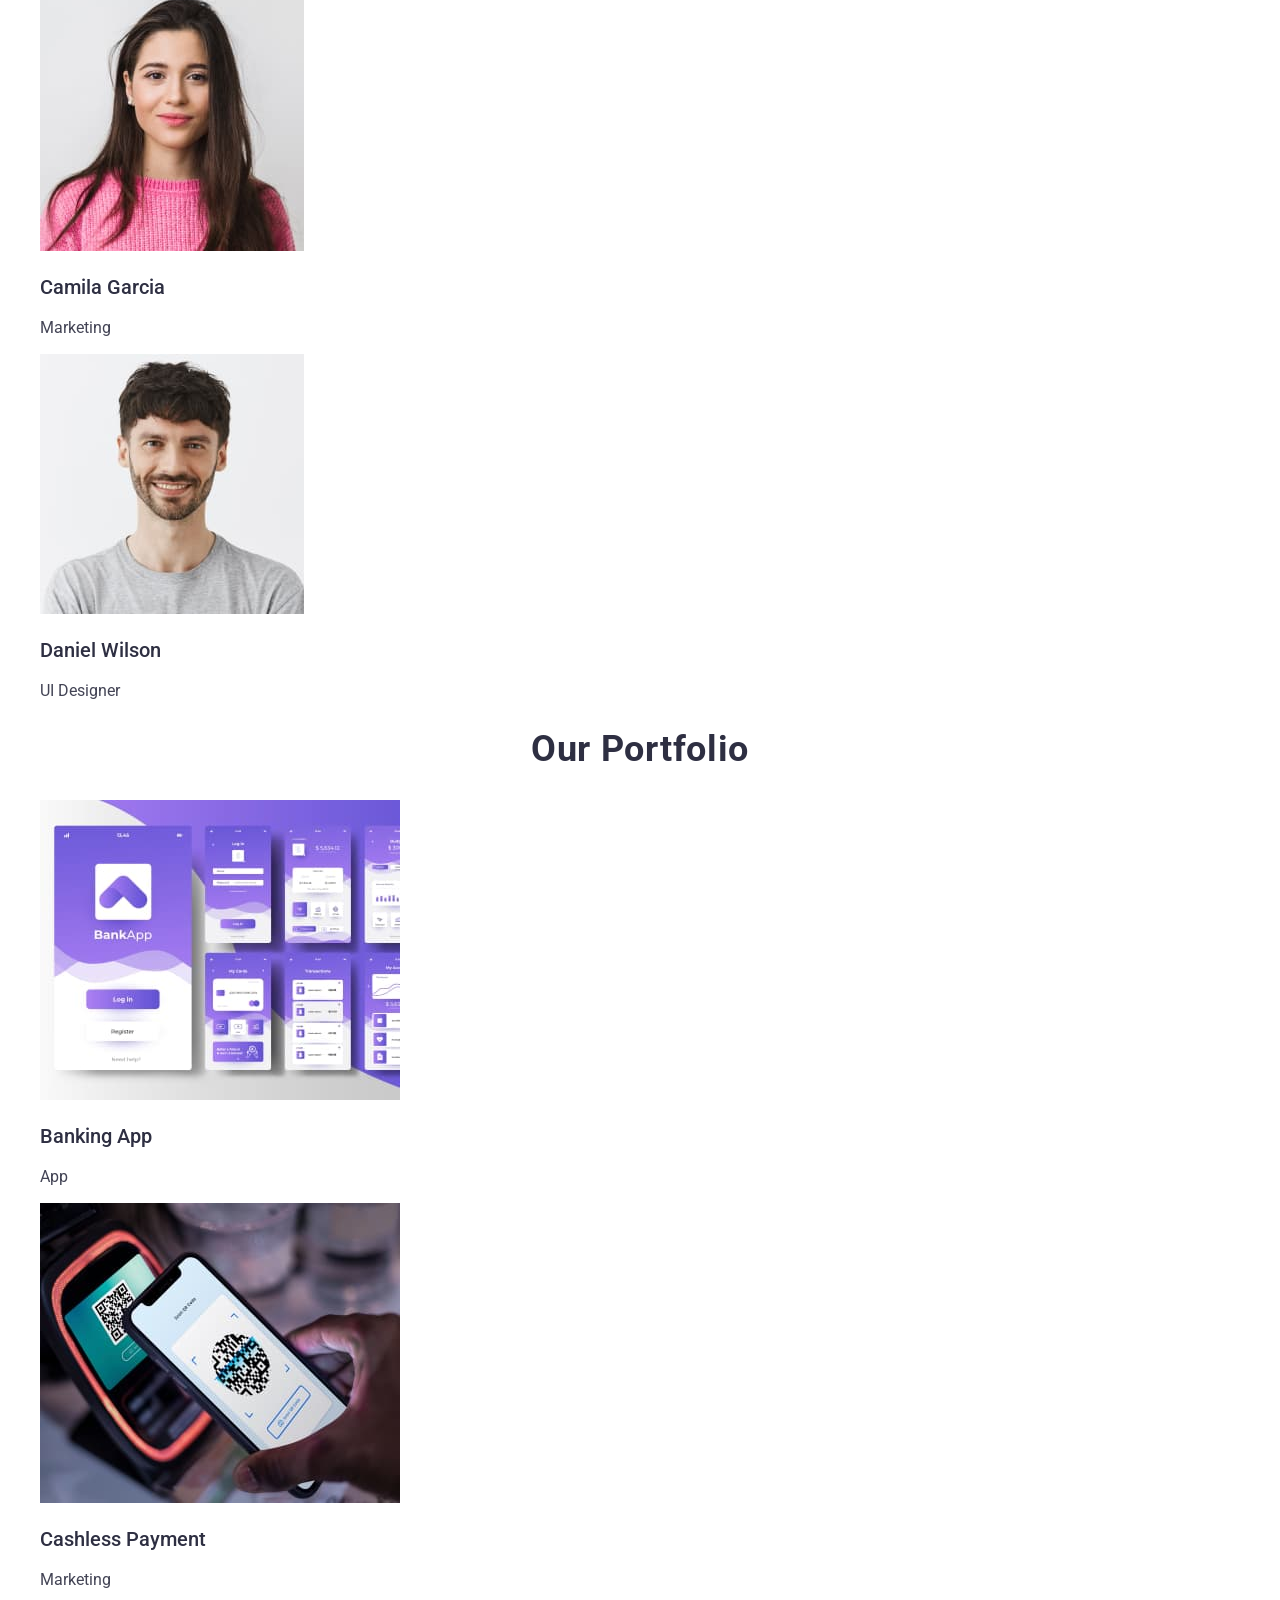
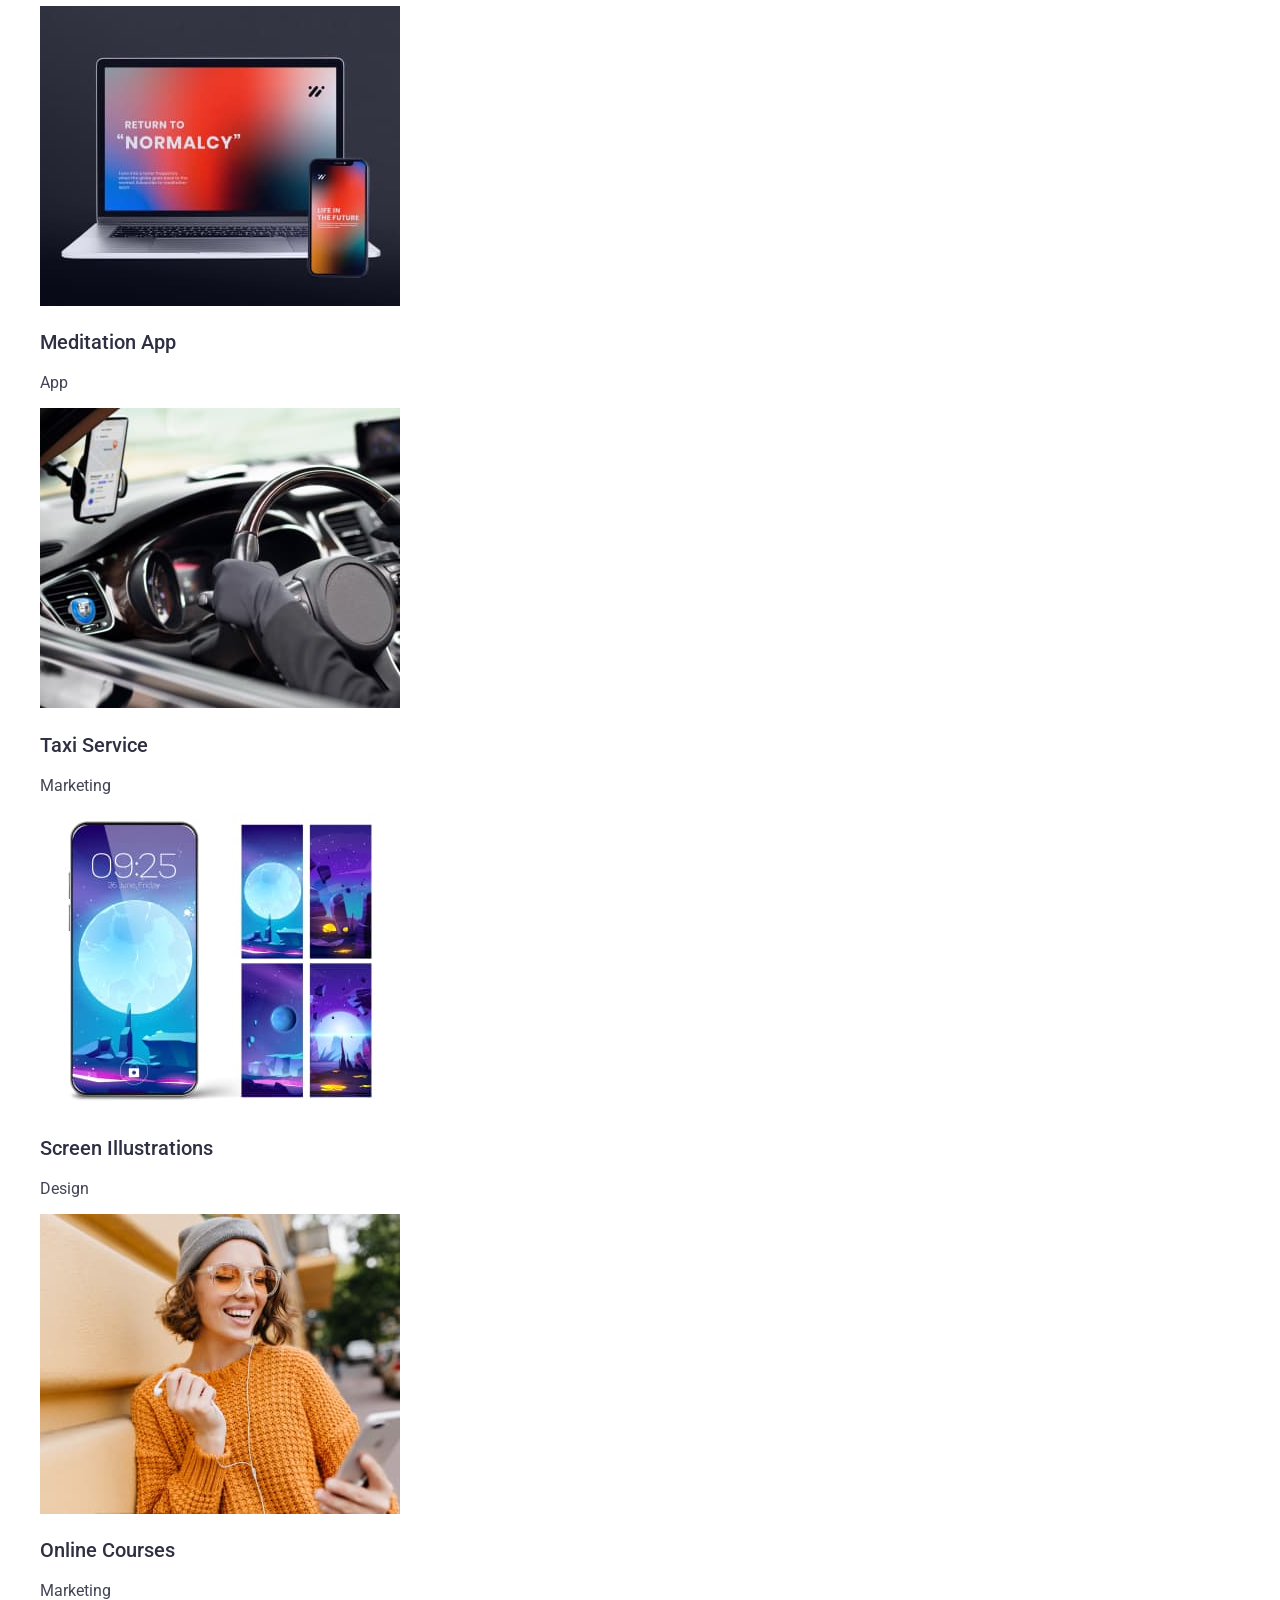
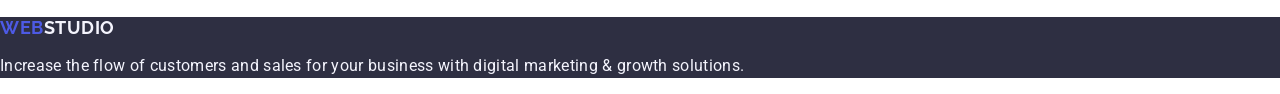
==== commit 7c4d3eec: "chenged footer and four section portfolio" ====
--- a/index.html
+++ b/index.html
@@ -98,7 +98,7 @@
         </ul>
      </section>
      <section>
-        <h2>Our Portfolio</h2>
+        <h2 class="title-portfolio">Our Portfolio</h2>
         <ul>
             <li>
                 <img src="./images/portfolio-banking.jpg"  alt="application" width="360" />
@@ -140,7 +140,7 @@
      <a class="link-logo" href="./index.html">
         Web<span class="logo-footer">Studio</span>
     </a>
-     <p>Increase the flow of customers and sales for your business with digital marketing & growth solutions.</p>
+     <p class="footer-text">Increase the flow of customers and sales for your business with digital marketing & growth solutions.</p>
     </footer>
 </body>
 </html>
--- a/css/styles.css
+++ b/css/styles.css
@@ -106,8 +106,8 @@
     color: #FFFFFF;
     font-weight: 500;
     line-height: 1.5;
-    align-items: center;
-    text-align: center;
+    
+    
     cursor: pointer;
     letter-spacing: 0.04em;
 }
@@ -117,7 +117,19 @@
 .button:focus {
     background-color: #404BBf;
 }
+/*Our portfolio*/
+.title-portfolio {
+    text-align: center;
+    letter-spacing: 0.02em;
+    text-transform: capitalize;
+}
+
 /*Footer*/
 footer {
     background-color: #2E2F42;
+}
+.footer-text {
+    line-height: 1.5;
+    color: #F4F4FD;
+    letter-spacing: 0.02em
 }
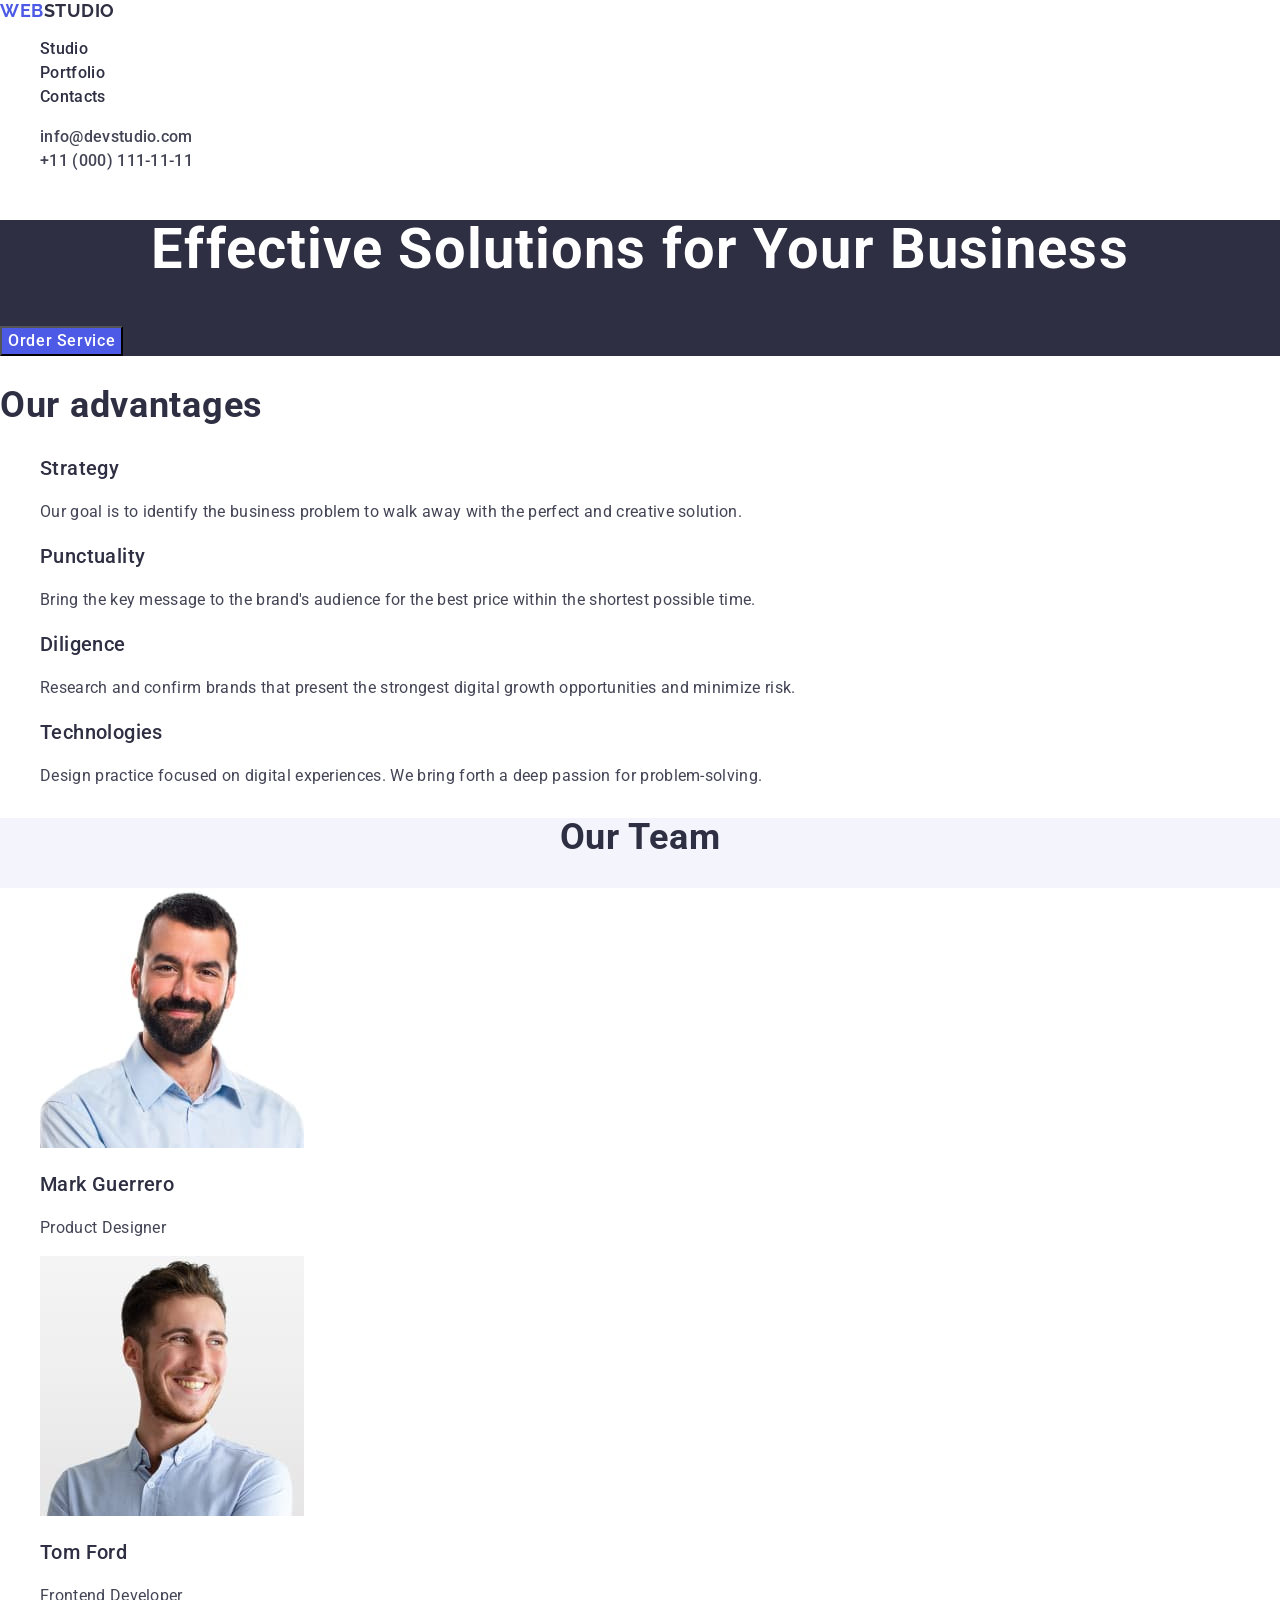
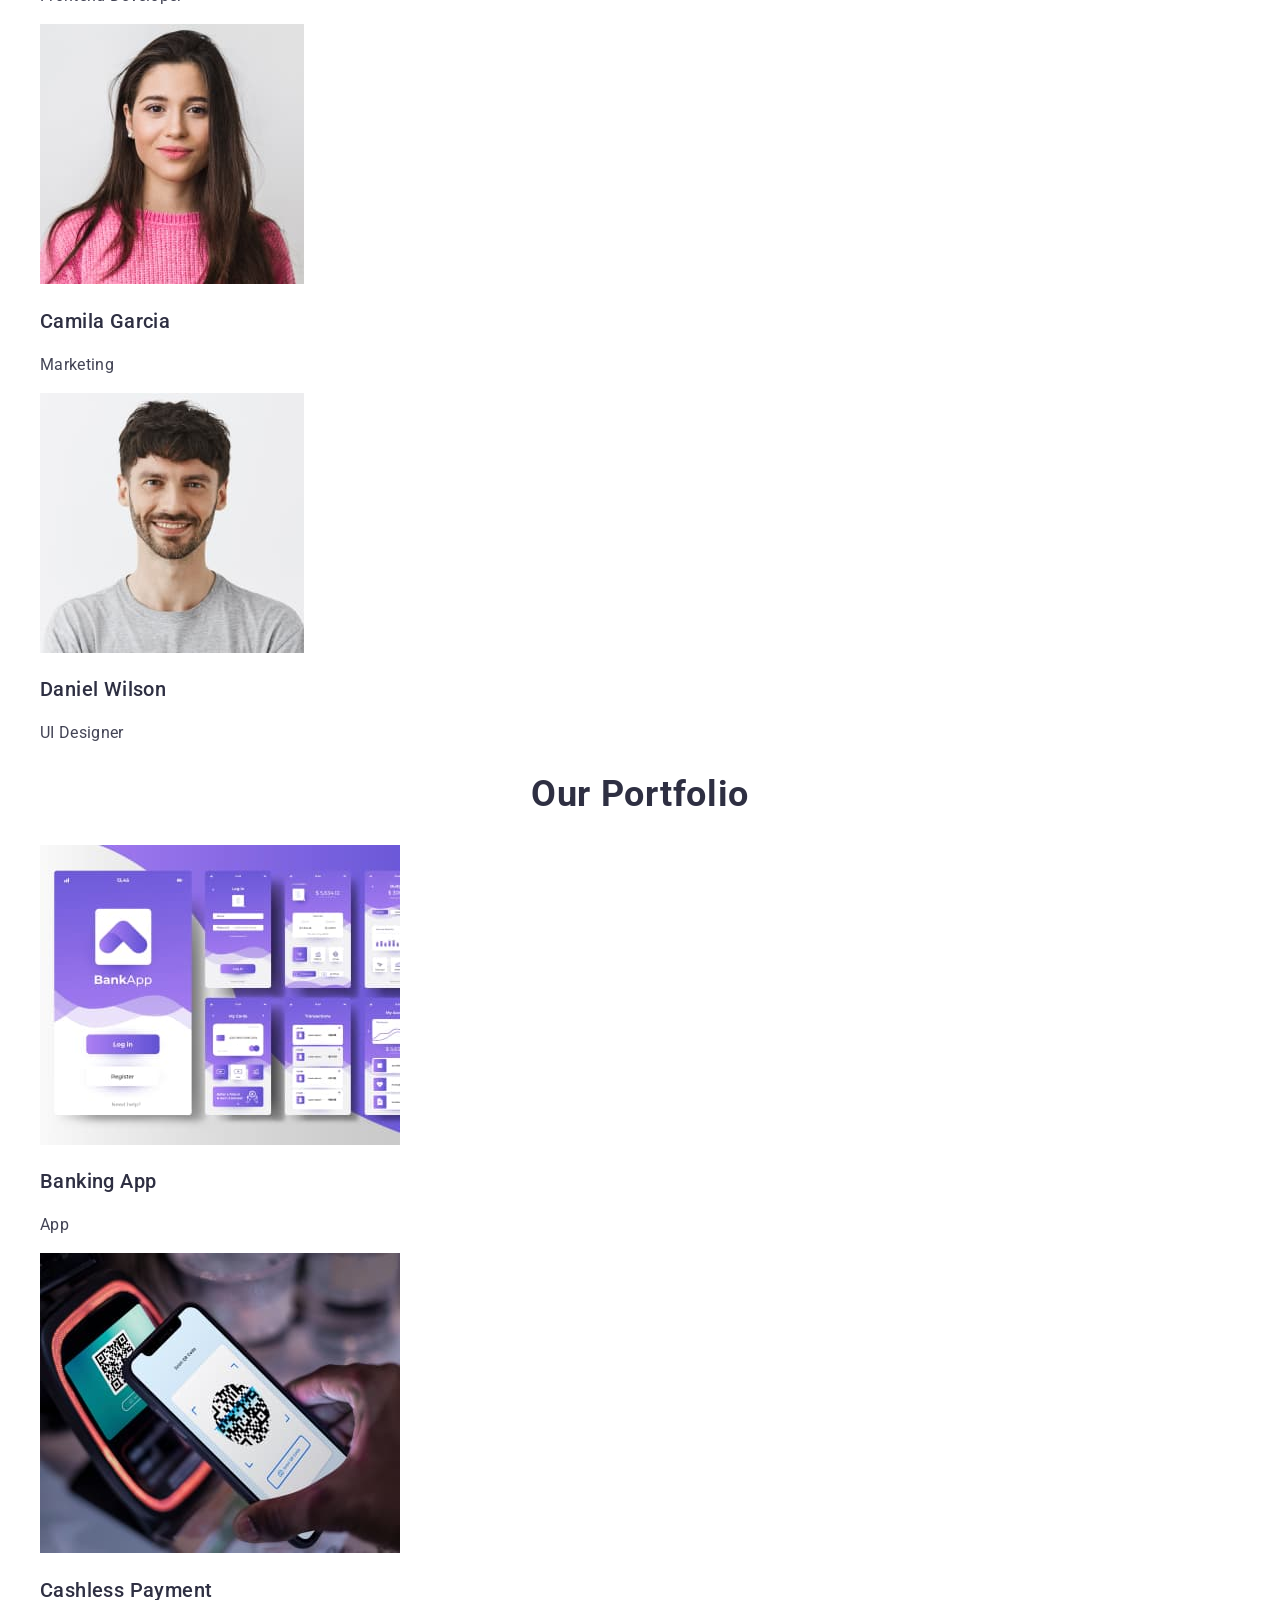
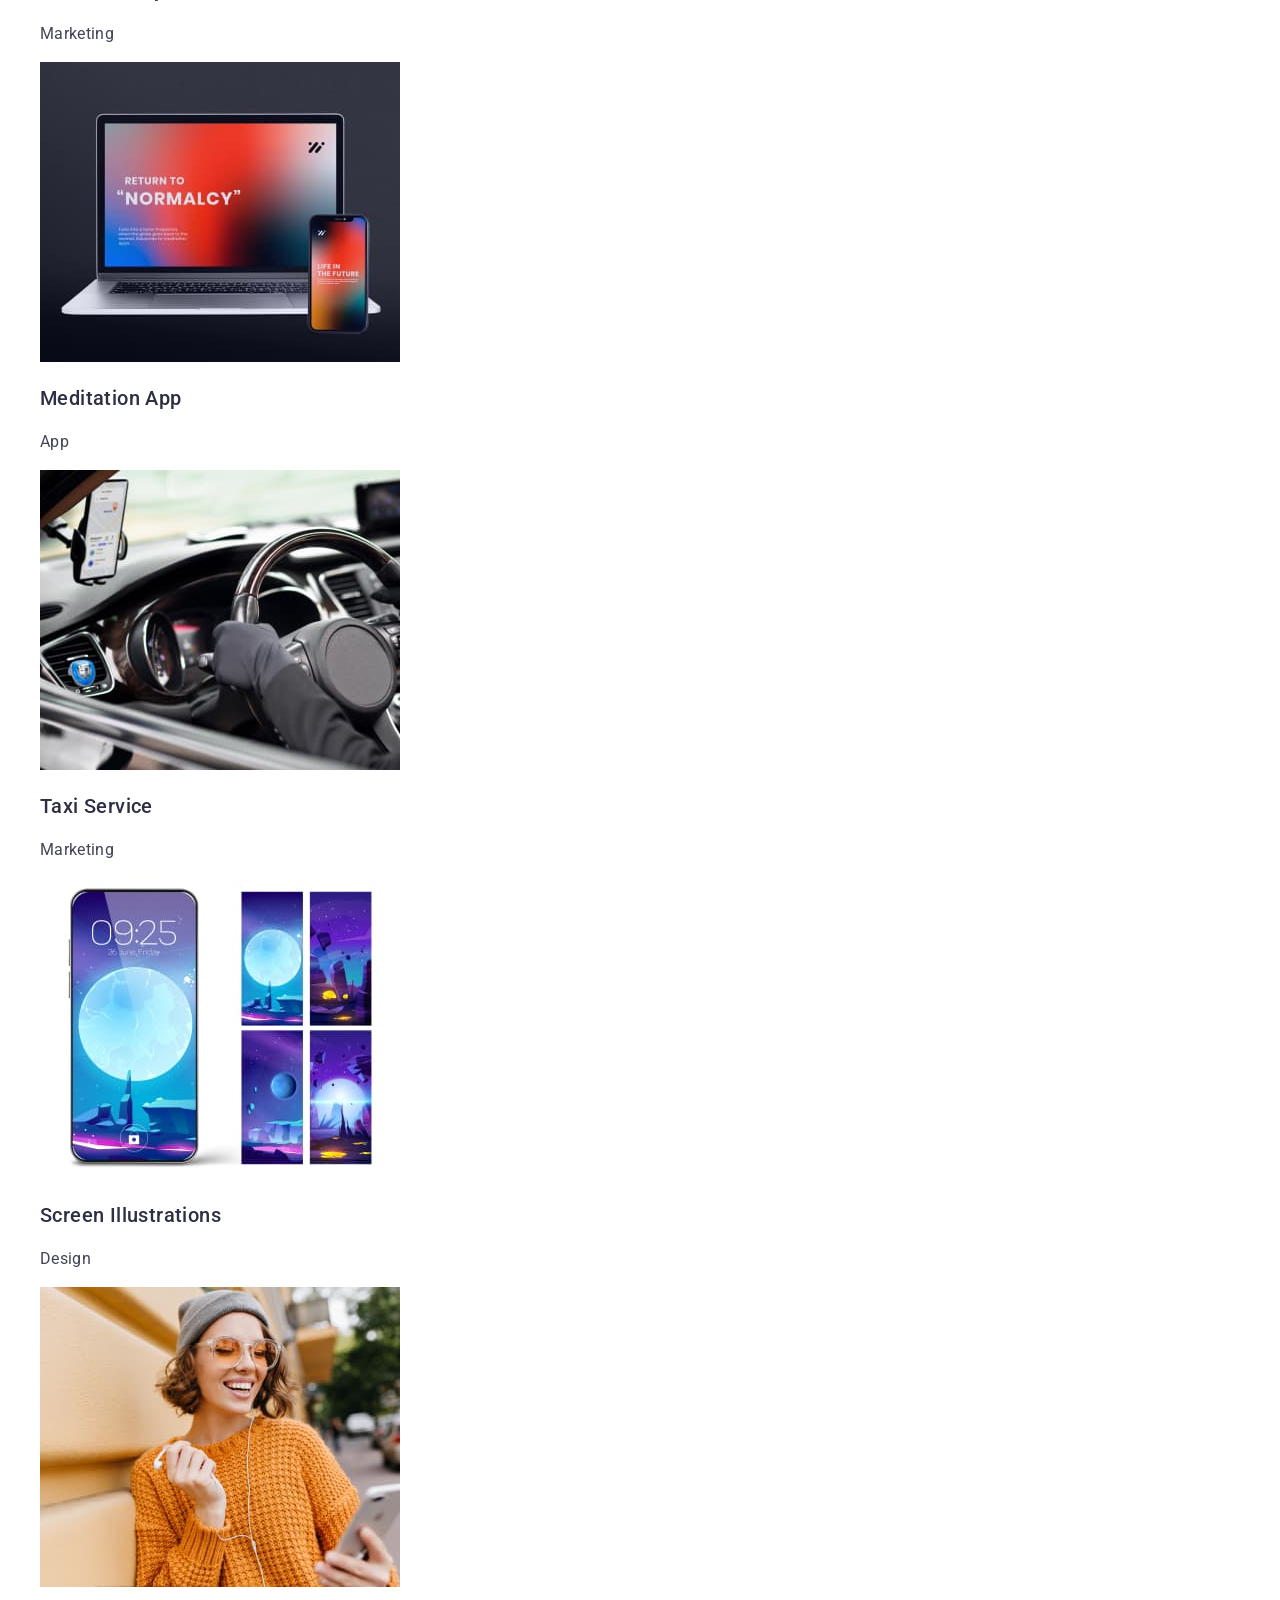
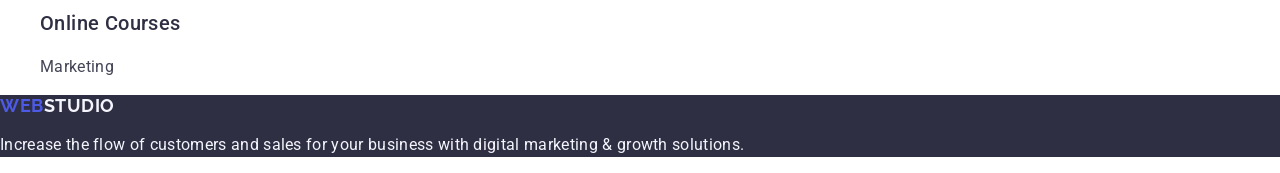
==== commit df9c06c8: "chenged section our team" ====
--- a/index.html
+++ b/index.html
@@ -46,54 +46,54 @@
         <h2>Our advantages</h2>
         <ul>
             <li>
-               <h3>Strategy</h3>
-               <p>
+               <h3 class="list-title">Strategy</h3>
+               <p class="list-text">
                   Our goal is to identify the business
                   problem to walk away with the perfect and creative solution.
                </p>
             </li>
             <li>
-                <h3>Punctuality</h3>
-                <p>
+                <h3 class="list-title">Punctuality</h3>
+                <p class="list-text">
                    Bring the key message to the brand's audience for the best price within the shortest possible time.
                 </p>
             </li>
             <li>
-                <h3>Diligence</h3>
-                <p>
+                <h3 class="list-title">Diligence</h3>
+                <p class="list-text">
                    Research and confirm brands that present the strongest digital growth opportunities and minimize risk.
                 </p>
             </li>
             <li>
-                <h3>Technologies</h3>
-                <p>
+                <h3 class="list-title">Technologies</h3>
+                <p class="list-text">
                    Design practice focused on digital experiences. We bring forth a deep passion for problem-solving.
                 </p>
             </li>
         </ul>
      </section>
-     <section>
-        <h2>Our Team</h2>
-        <ul>
+     <section class="our-team">
+        <h2 class="title-ourteam">Our Team</h2>
+        <ul class="list-ourteam">
             <li>
                 <img src="./images/mark.jpg" alt="smiling man with beard in blue shirt" width="264" />
-                <h3>Mark Guerrero</h3>
-                <p>Product Designer</p>
+                <h3 class="title-team">Mark Guerrero</h3>
+                <p class="text-team">Product Designer</p>
             </li>
             <li>
                 <img src="./images/tom.jpg" alt="smiling man in blue shirt" width="264" />
-                <h3>Tom Ford</h3>
-                <p>Frontend Developer</p>
+                <h3 class="title-team">Tom Ford</h3>
+                <p class="text-team">Frontend Developer</p>
             </li>
             <li>
                 <img src="./images/camila.jpg" alt="beautiful woman with long hair" width="264" />
-                <h3>Camila Garcia</h3>
-                <p>Marketing</p>
+                <h3 class="title-team">Camila Garcia</h3>
+                <p class="text-team">Marketing</p>
             </li>
             <li>
                 <img src="./images/daniel.jpg" alt="smiling man in gray t-shirt" width="264" />
-                <h3>Daniel Wilson</h3>
-                <p>UI Designer</p>
+                <h3 class="title-team">Daniel Wilson</h3>
+                <p class="text-team">UI Designer</p>
             </li>
         </ul>
      </section>
--- a/css/styles.css
+++ b/css/styles.css
@@ -50,9 +50,11 @@
     font-weight: 500;
     font-size: 20px;
     line-height: 1.2;
+    letter-spacing: 0.02em
 }
 p {
-
+line-height: 1.5;
+letter-spacing: 0.02em;
 }
 /*Header*/
 /*Logo*/
@@ -96,6 +98,10 @@
     color: #434455;
 
 }
+.contact .link:hover,
+.contact .link:focus {
+    color: #404bbf;
+}
 /*Hero*/
 .hero {
     background-color: #2E2F42 ;
@@ -123,7 +129,20 @@
     letter-spacing: 0.02em;
     text-transform: capitalize;
 }
-
+/*Our team*/
+.our-team {
+    background-color: #F4F4FD;
+}
+.title-ourteam {
+    text-align: center;
+    text-transform: capitalize;
+}
+.list-ourteam {
+    background-color: #FFFFFF;
+}
+.text-team {
+    font-size: 16px;
+}
 /*Footer*/
 footer {
     background-color: #2E2F42;
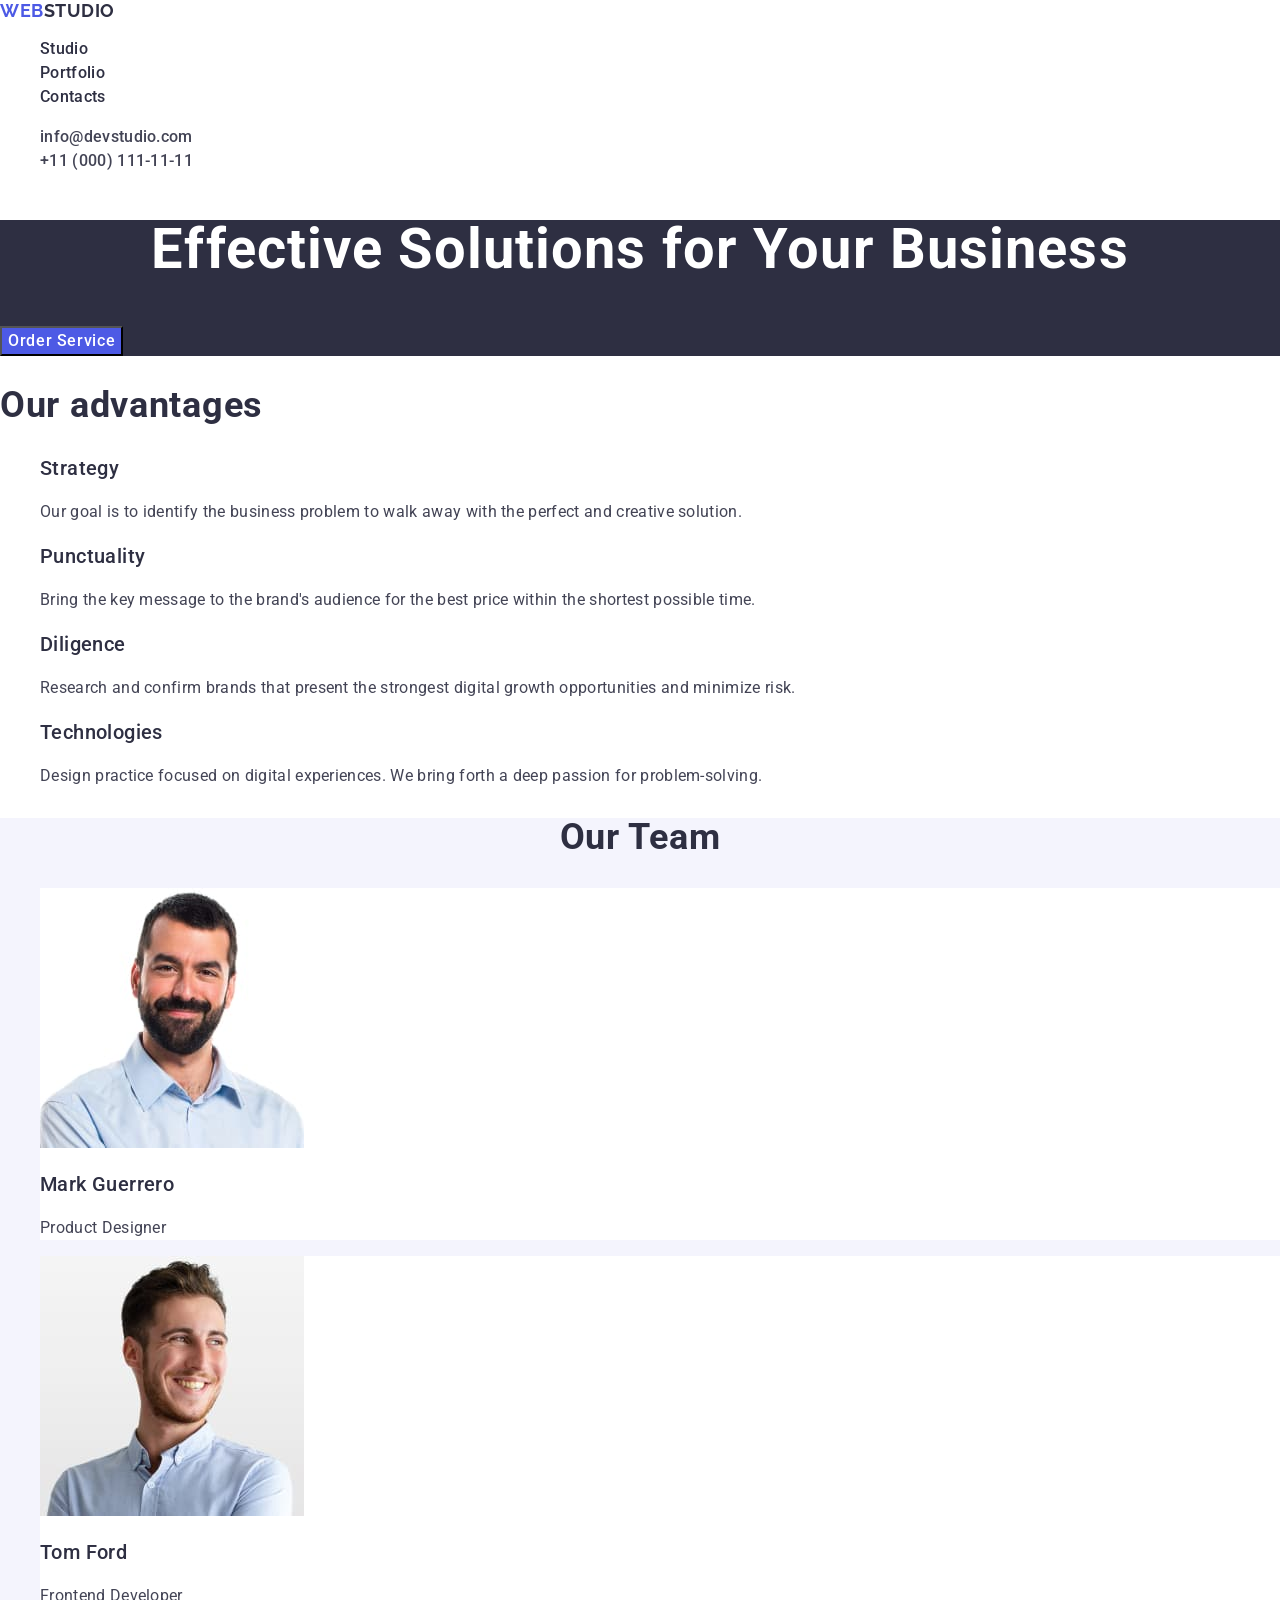
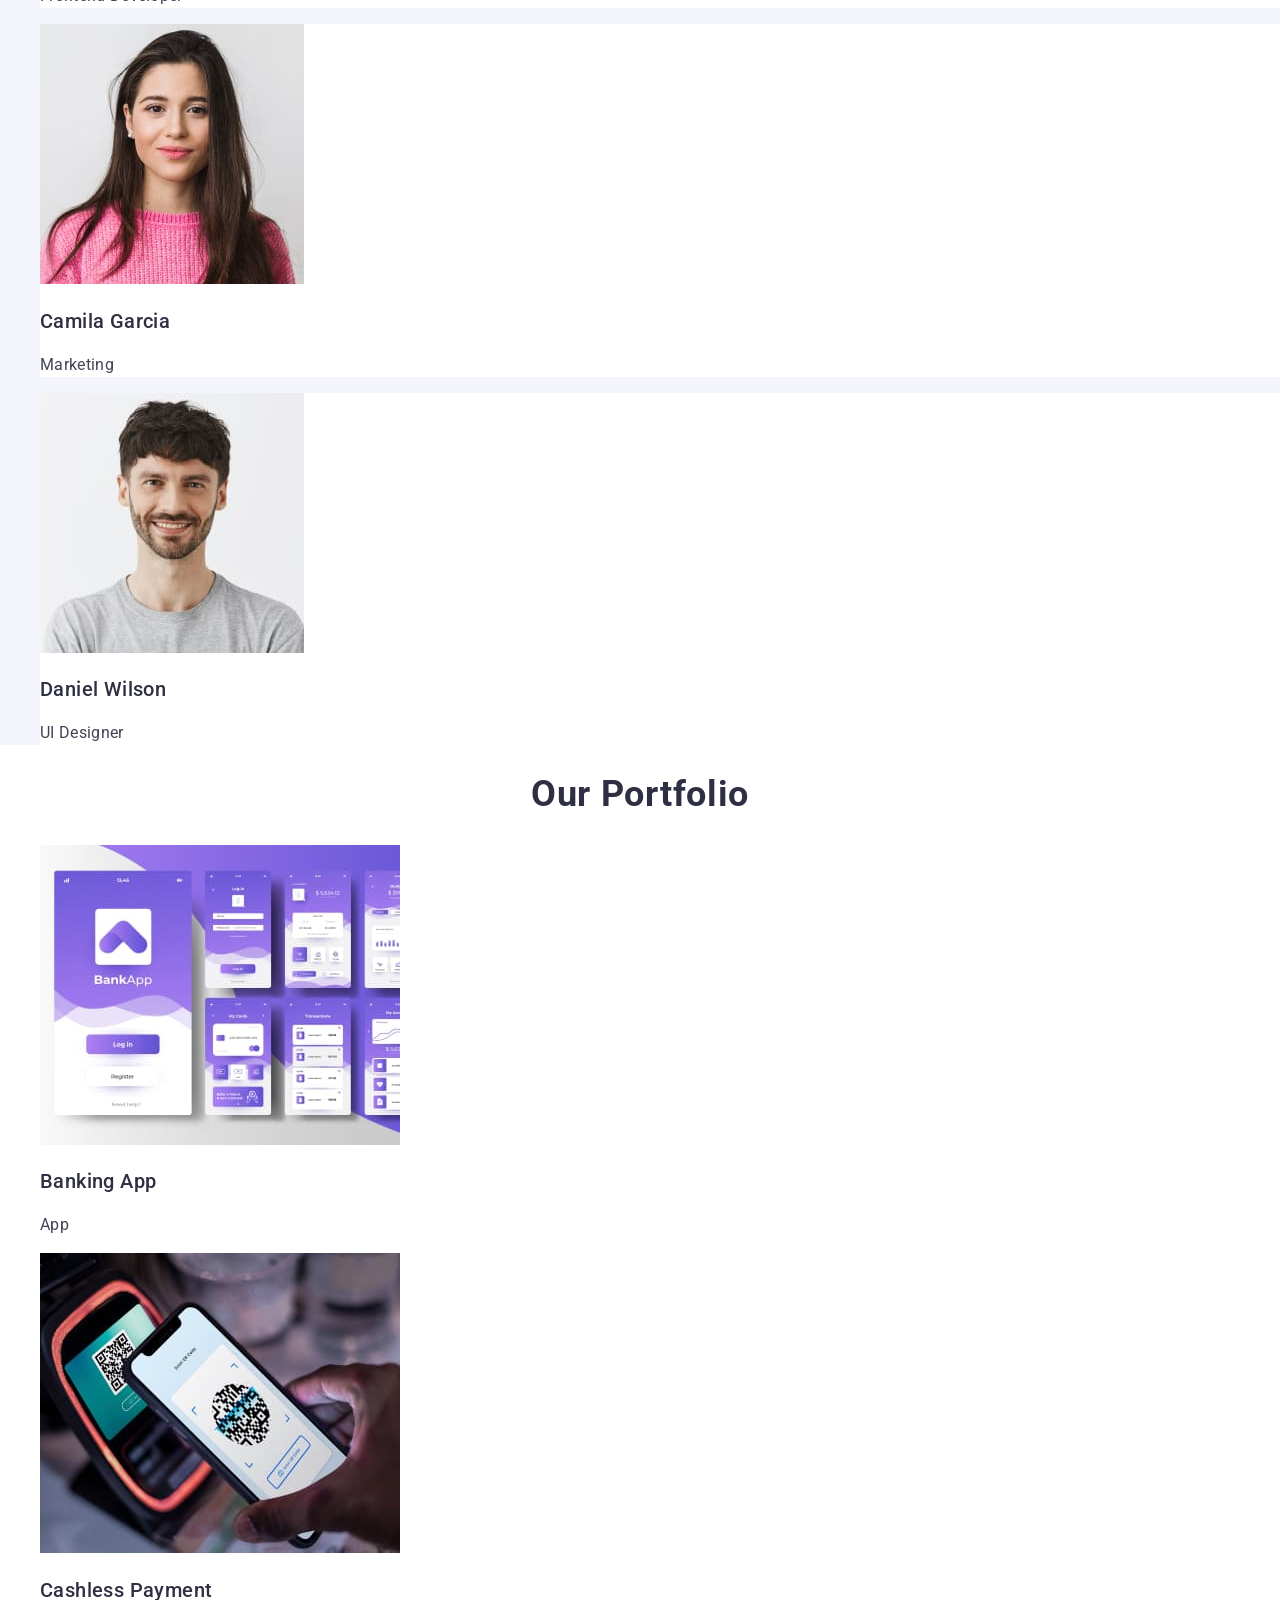
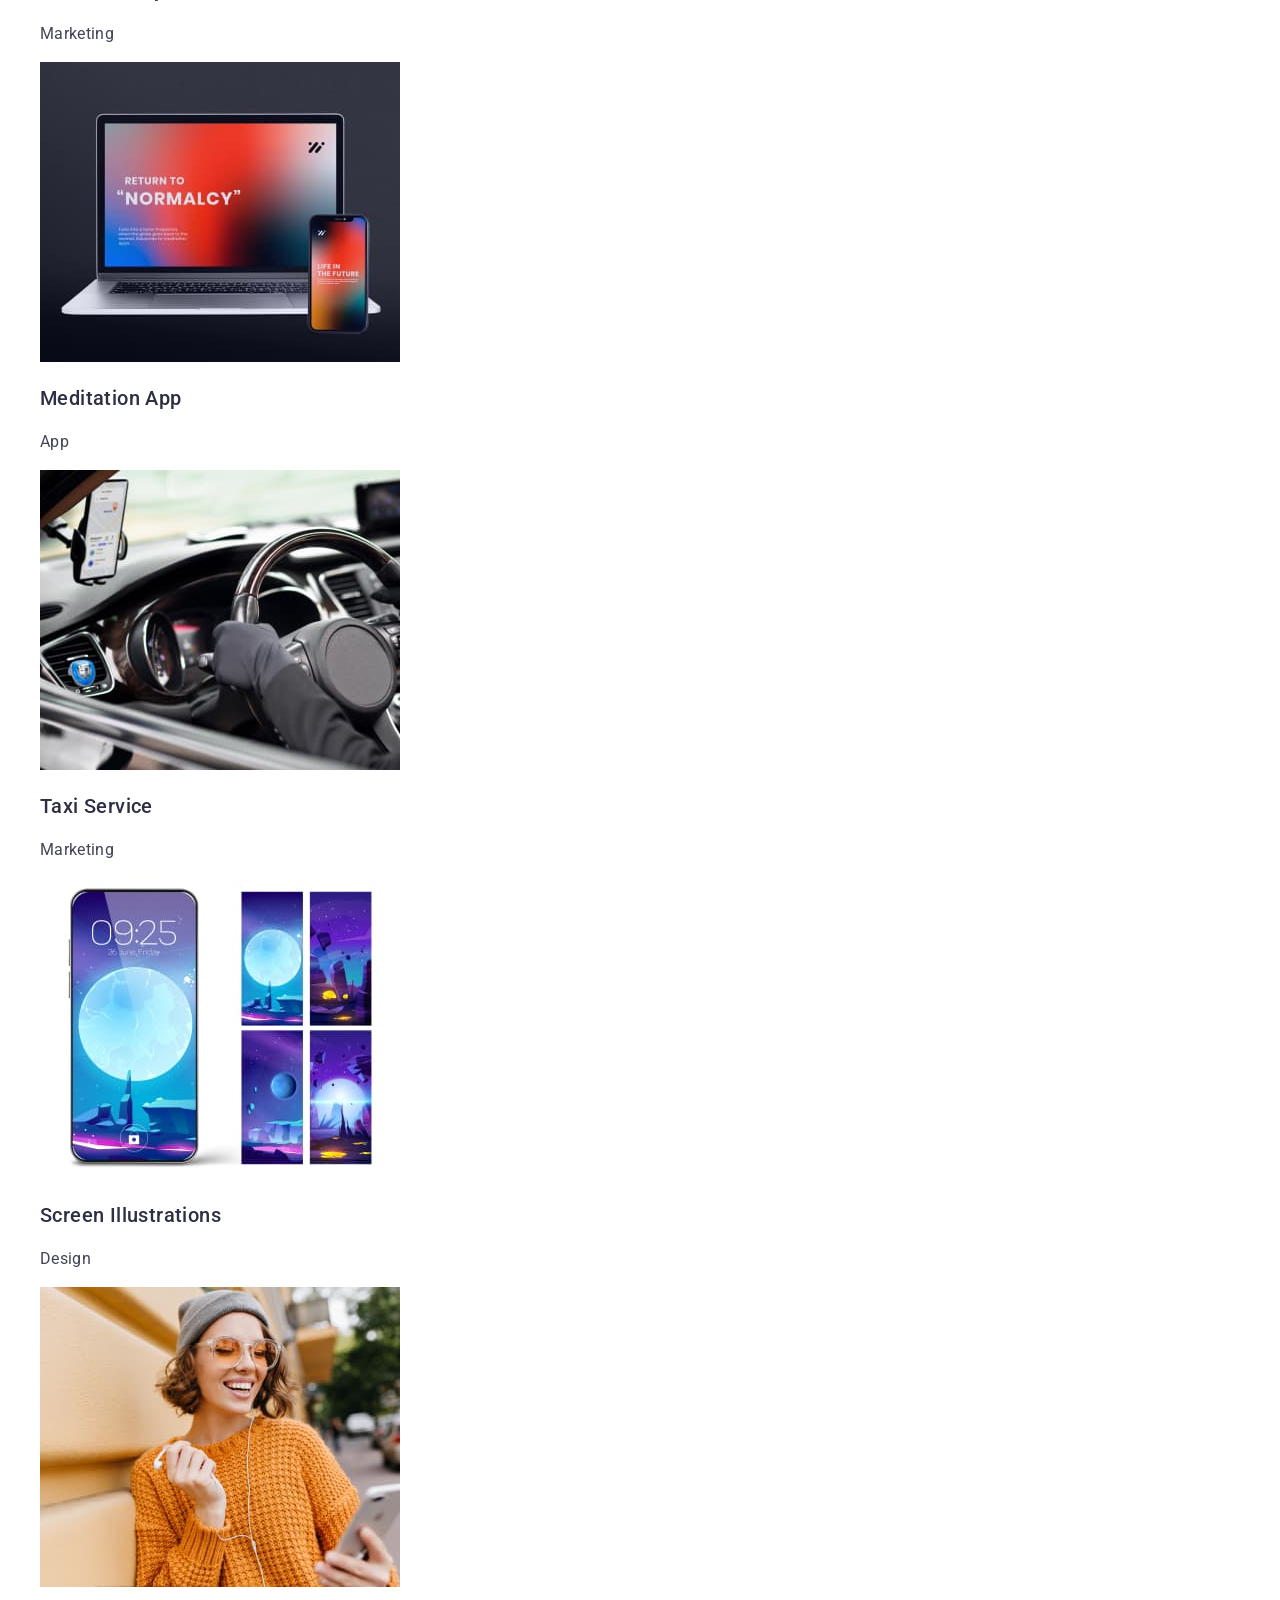
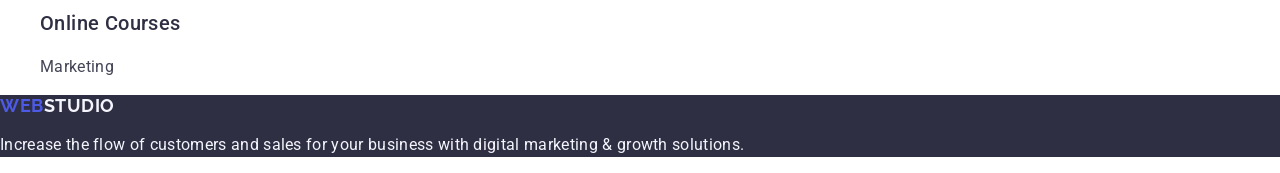
==== commit 862e2ffa: "changed class our team" ====
--- a/index.html
+++ b/index.html
@@ -74,23 +74,23 @@
      </section>
      <section class="our-team">
         <h2 class="title-ourteam">Our Team</h2>
-        <ul class="list-ourteam">
-            <li>
+        <ul >
+            <li class="list-ourteam">
                 <img src="./images/mark.jpg" alt="smiling man with beard in blue shirt" width="264" />
                 <h3 class="title-team">Mark Guerrero</h3>
                 <p class="text-team">Product Designer</p>
             </li>
-            <li>
+            <li class="list-ourteam">
                 <img src="./images/tom.jpg" alt="smiling man in blue shirt" width="264" />
                 <h3 class="title-team">Tom Ford</h3>
                 <p class="text-team">Frontend Developer</p>
             </li>
-            <li>
+            <li class="list-ourteam">
                 <img src="./images/camila.jpg" alt="beautiful woman with long hair" width="264" />
                 <h3 class="title-team">Camila Garcia</h3>
                 <p class="text-team">Marketing</p>
             </li>
-            <li>
+            <li class="list-ourteam">
                 <img src="./images/daniel.jpg" alt="smiling man in gray t-shirt" width="264" />
                 <h3 class="title-team">Daniel Wilson</h3>
                 <p class="text-team">UI Designer</p>
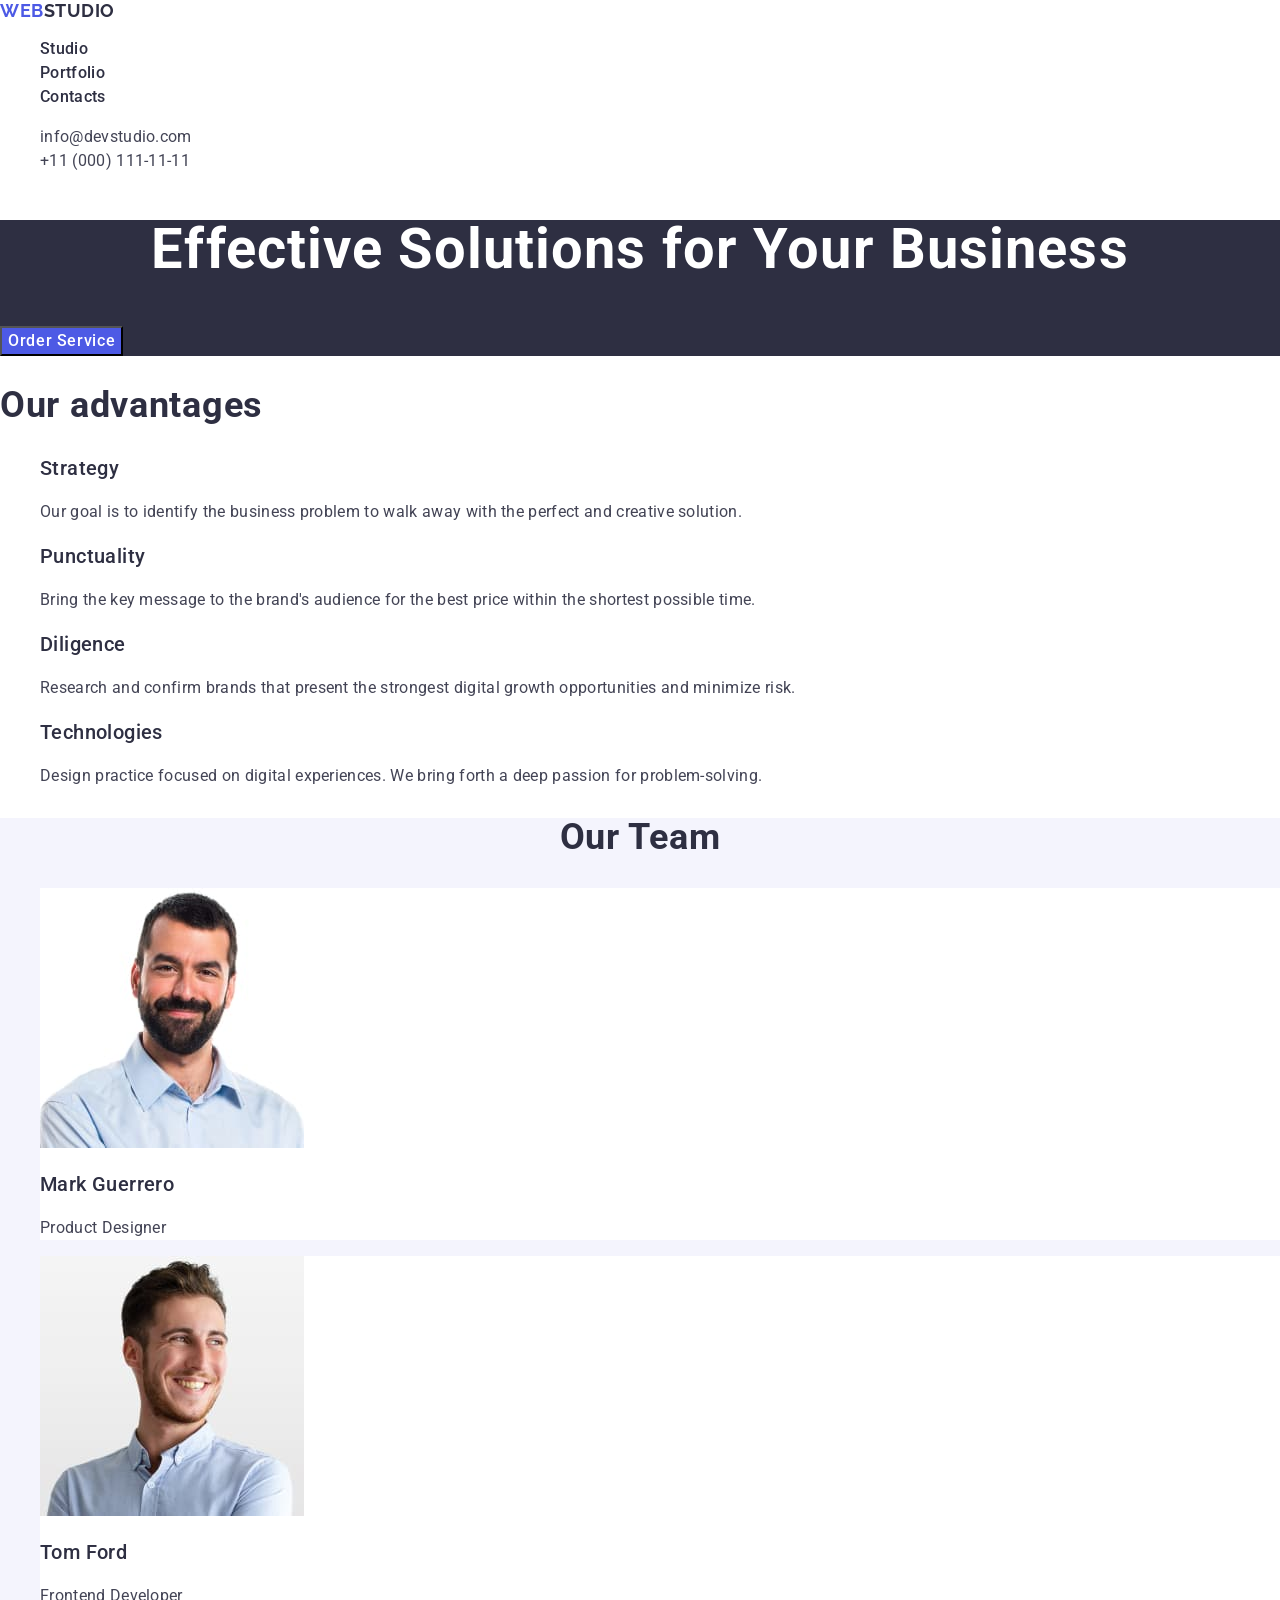
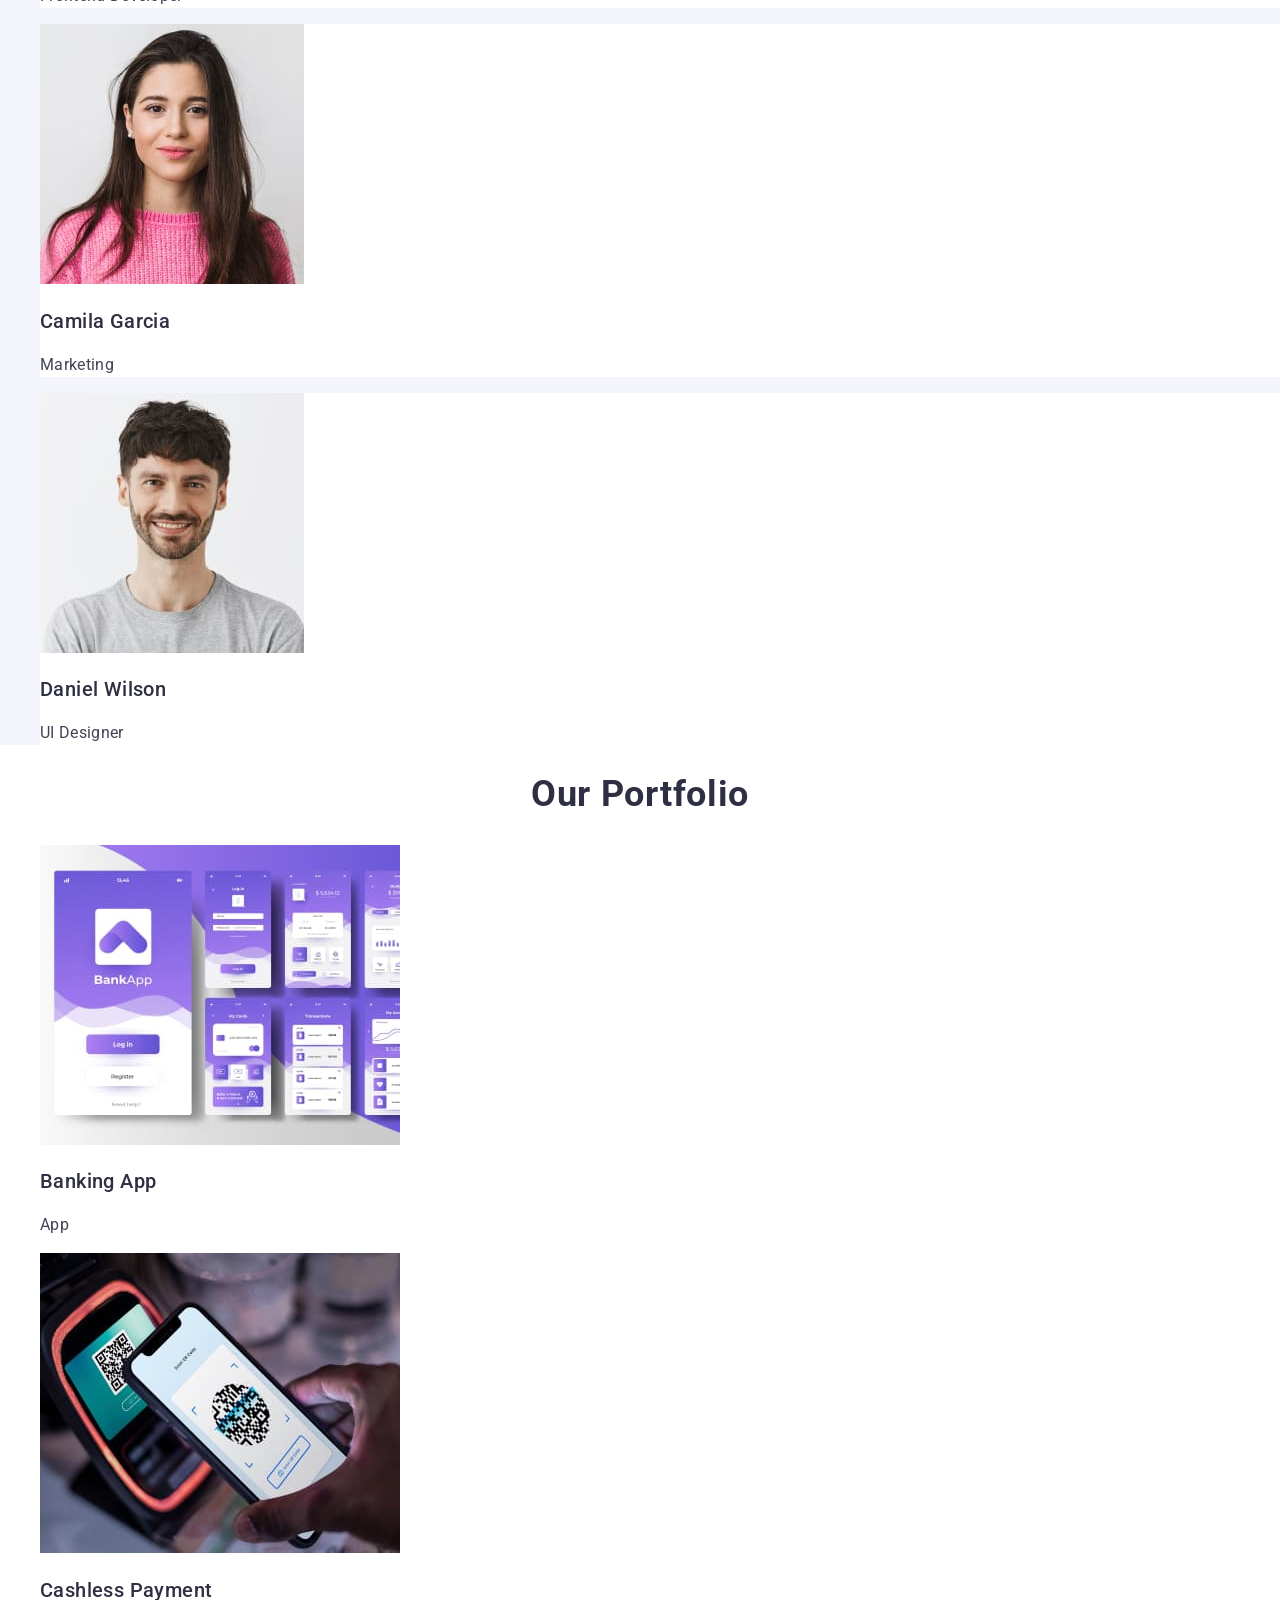
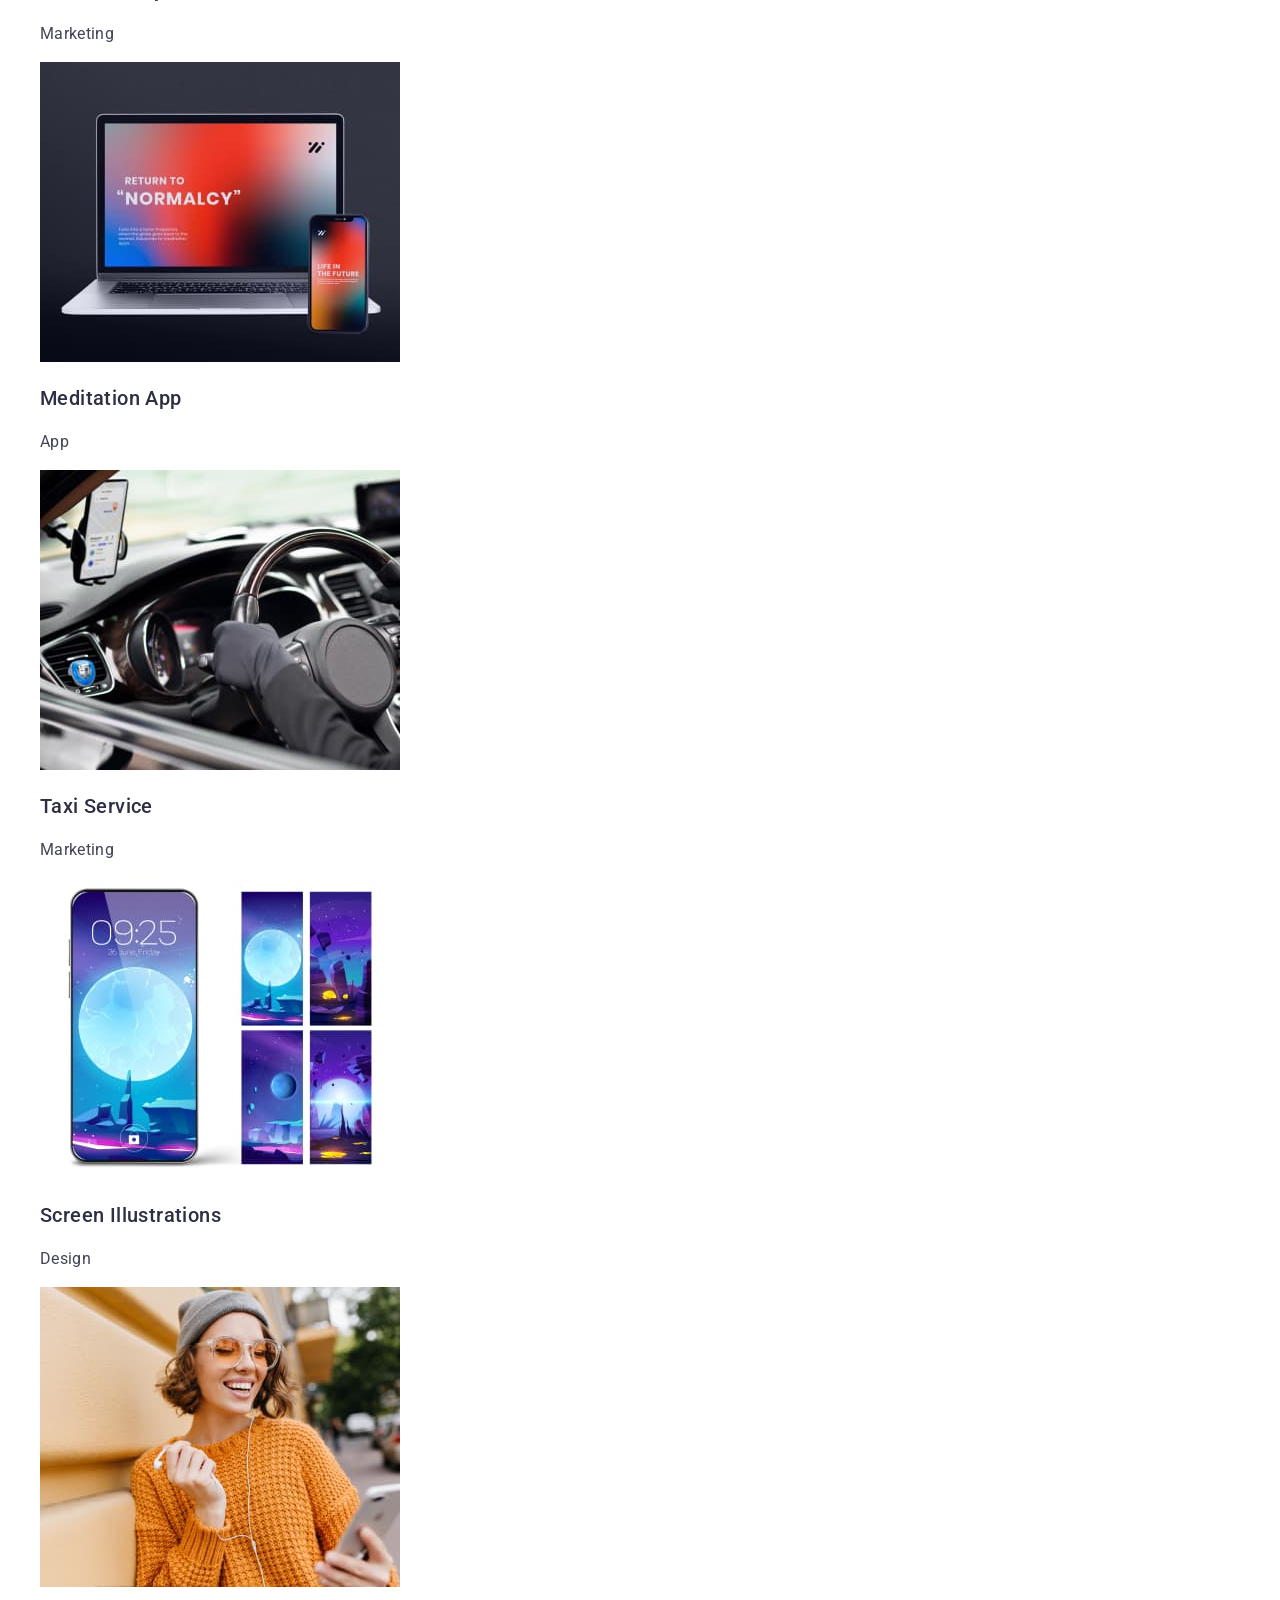
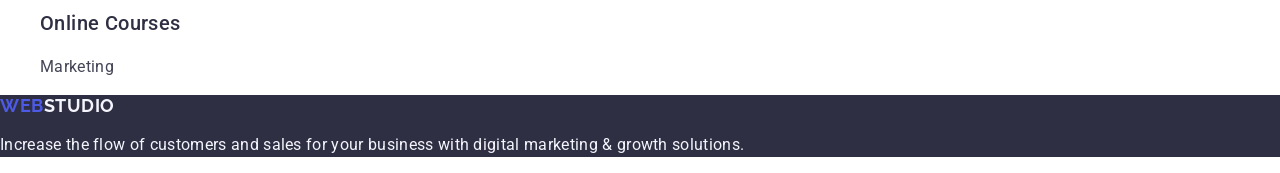
==== commit e2ce7453: "changed link-contact" ====
--- a/index.html
+++ b/index.html
@@ -31,8 +31,8 @@
         </nav>
         <address class="contact">
         <ul>
-            <li><a class="link "  href="mailto:info@devstudio.com">info@devstudio.com</a></li>
-            <li><a class="link" href="tel:+110001111111">+11 (000) 111-11-11</a></li>
+            <li><a class="link-contact "  href="mailto:info@devstudio.com">info@devstudio.com</a></li>
+            <li><a class="link-contact" href="tel:+110001111111">+11 (000) 111-11-11</a></li>
         </ul>
         </address>
 
@@ -74,7 +74,7 @@
      </section>
      <section class="our-team">
         <h2 class="title-ourteam">Our Team</h2>
-        <ul >
+        <ul>
             <li class="list-ourteam">
                 <img src="./images/mark.jpg" alt="smiling man with beard in blue shirt" width="264" />
                 <h3 class="title-team">Mark Guerrero</h3>
@@ -103,33 +103,33 @@
             <li>
                 <img src="./images/portfolio-banking.jpg"  alt="application" width="360" />
                
-                <h3>Banking App</h3>
-                <p>App</p>
+                <h3 class="titles-portfolio">Banking App</h3>
+                <p class="text-portfolio">App</p>
             </li>
             <li>
                 <img src="./images/portfolio-cashless.jpg"  alt="phone cachless payment" width="360" />
-                <h3>Cashless Payment</h3>
-                <p>Marketing</p>
+                <h3 class="titles-portfolio">Cashless Payment</h3>
+                <p class="text-portfolio">Marketing</p>
             </li>
             <li>
                 <img src="./images/portfolio-meditation.jpg"  alt="laptop" width="360" />
-                <h3>Meditation App</h3>
-                <p>App</p>
+                <h3 class="titles-portfolio">Meditation App</h3>
+                <p class="text-portfolio">App</p>
             </li>
             <li>
                 <img src="./images/portfolio-taxi.jpg"  alt="steering wheel" width="360" />
-                <h3>Taxi Service</h3>
-                <p>Marketing</p>
+                <h3 class="titles-portfolio">Taxi Service</h3>
+                <p class="text-portfolio">Marketing</p>
             </li>
             <li>
                 <img src="./images/portfolio-screen.jpg"  alt="screen on the phone" width="360" />
-                <h3>Screen Illustrations</h3>
-                <p>Design</p>
+                <h3 class="titles-portfolio">Screen Illustrations</h3>
+                <p class="text-portfolio">Design</p>
             </li>
             <li>
                 <img src="./images/portfolio-online.jpg"  alt="girl with phone" width="360" />
-                <h3>Online Courses</h3>
-                <p>Marketing</p>
+                <h3 class="titles-portfolio">Online Courses</h3>
+                <p class="text-portfolio">Marketing</p>
             </li>
         </ul>
 
--- a/css/styles.css
+++ b/css/styles.css
@@ -89,17 +89,19 @@
     color: #404BBf
 }
 address {
-font-style: normal
+font-style: normal;
+
 }
-.contact .link{
+.link-contact{
     text-decoration: none;
     line-height: 1.5;
     letter-spacing: 0.02em;
     color: #434455;
 
+
 }
-.contact .link:hover,
-.contact .link:focus {
+.link-contact:hover,
+.link-contact:focus {
     color: #404bbf;
 }
 /*Hero*/
